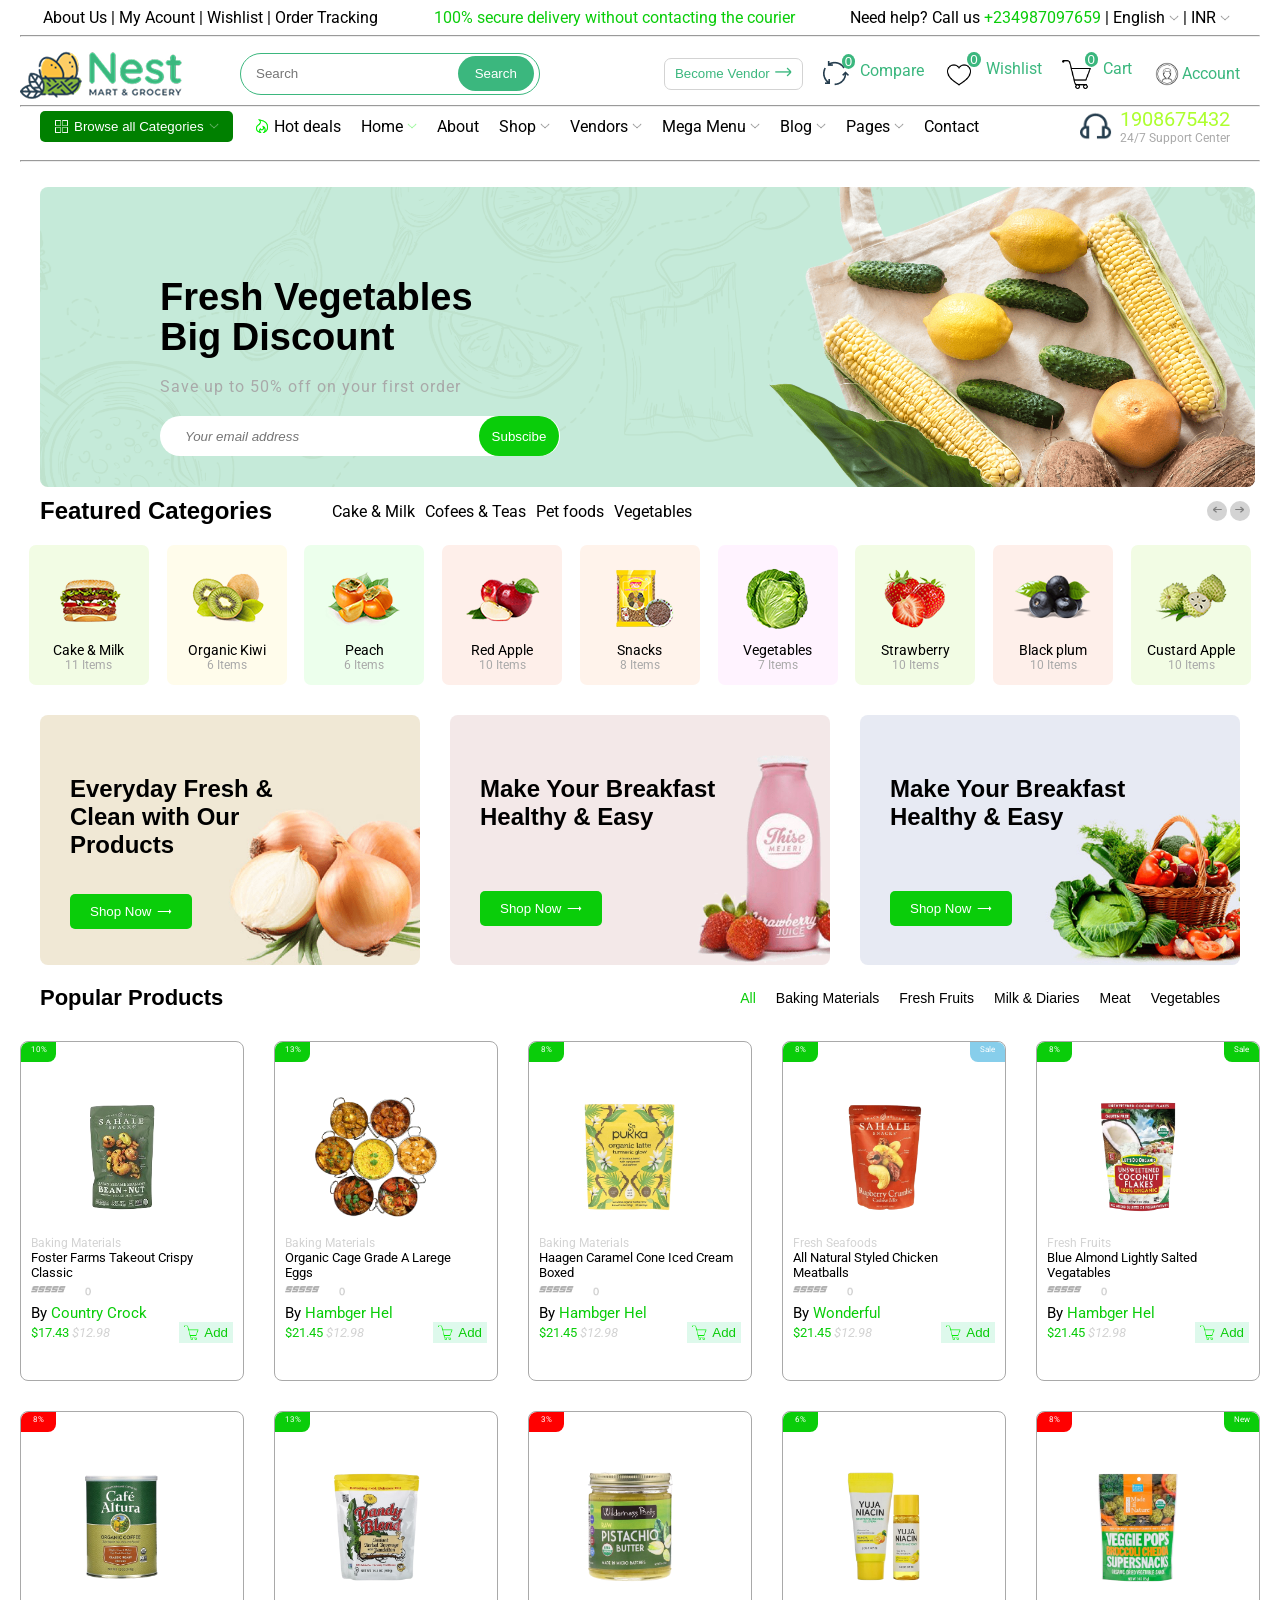
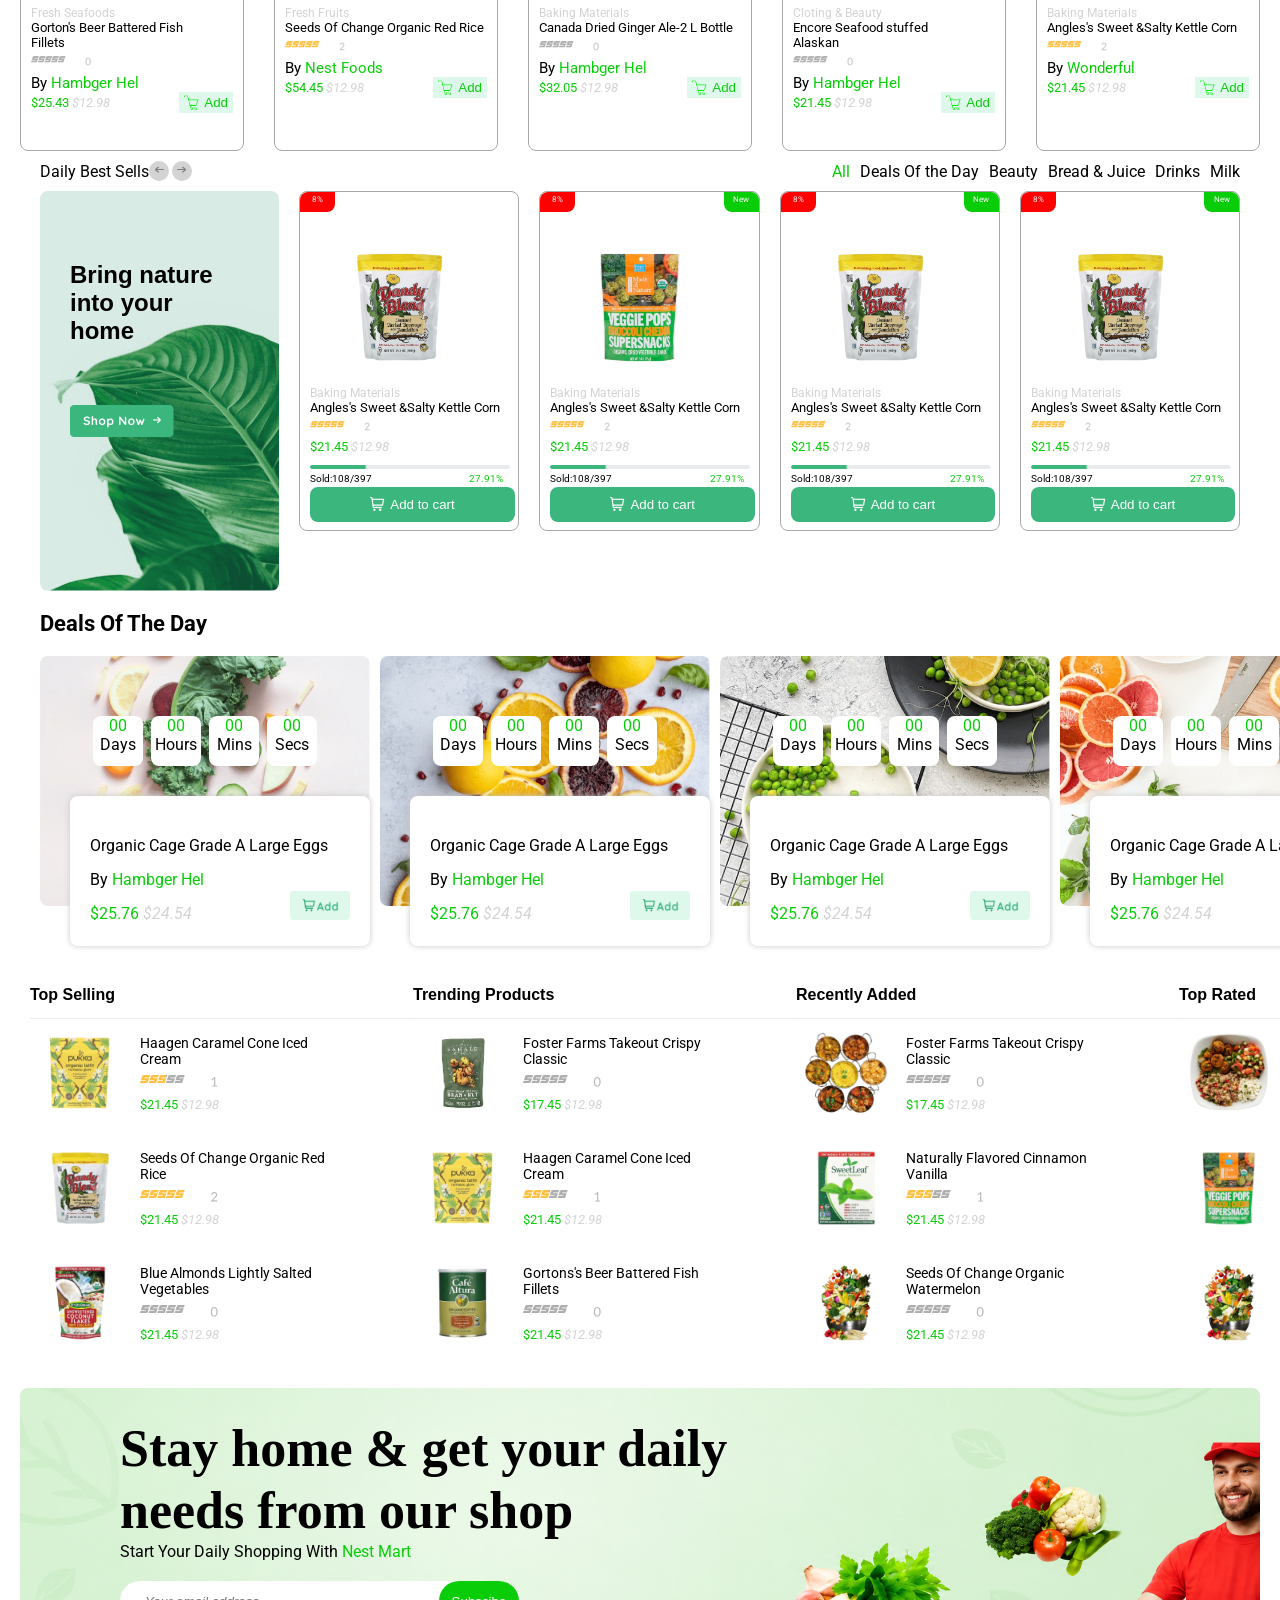
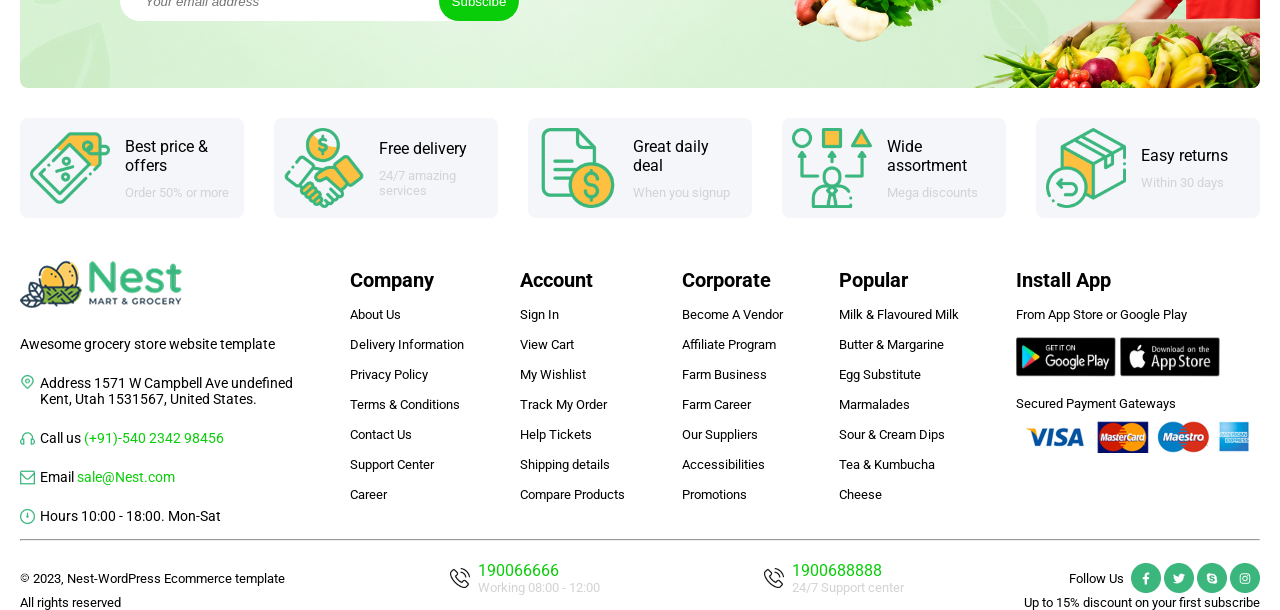
==== index.html @ 9a1e1ebd "Initial commit" ====
<!DOCTYPE html>
<html lang="en">
<head>
  <meta charset="UTF-8">
  <meta name="viewport" content="width=device-width, initial-scale=1.0">
  <title>Document</title>
  <link rel="preconnect" href="https://fonts.googleapis.com">
<link rel="preconnect" href="https://fonts.gstatic.com" crossorigin>
<link href="https://fonts.googleapis.com/css2?family=Roboto:ital,wght@0,100..900;1,100..900&display=swap" rel="stylesheet">
  <link rel="stylesheet" href="index.css">
</head>
<body>
  <header>
    <nav  class="first-nav">
      <div class="links">
        <a href="clone.html">About Us</a> |
        <a href="#">My Acount</a> |
        <a href="#">Wishlist</a> |
        <a href="#">Order Tracking</a>
      </div>

      <div class="hundred">
        100% secure delivery without contacting the courier
      </div>

      <div class="need">
       Need help? Call us <span>+234987097659</span> | English <img src="dropdown.png" width="10px" height="10px"> | INR <img src="dropdown.png" width="10px" height="10px" >
      </div>
    </nav>
    <hr class="first-hr">


    <div class="second-nav">

      <div class="logo">
        <img src="nest-logo.png"> 

        <form class="search-form">
          <input type="search" placeholder="Search" class="search-input">
          <button class="search-btn">Search</button>
        </form>
      </div>


      <div class="icons">

        <button class="become"> <p>Become Vendor</p> <img src="green-arrow.png"></button>

        <div class="compare">
          <img src="Group.png">
          <p><button class="zero">0</button></p>
          <div><a href="#"> Compare</a></div>  
        </div>


        <div class="compare">
          <img src="heart.png" width="30px" height="30px">
          <p><button class="zero">0</button></p>
          <div><a href="#"> Wishlist</a></div>  
        </div>


        <div class="compare">
          <img src="cart.png" width="30px" height="30px">
          <p><button class="zero">0</button></p>
          <div><a href="#"> Cart</a></div>  
        </div>


        <div style="display: flex; align-items: center;">
           <img src="account.png" width="30px" height="30px">
          <div><a style="text-decoration: none; color:  #3BB77E;" href="#"> Account</a></div> 
        </div>
          
      </div>


    </div>
    <hr class="first-hr">



  <nav class="third-nav">
    <div class="p-square">
      <button class="square-p-down"> <img class="four-square" src="four-square.png" width="15px" height="15px"> <p>Browse all Categories</p> <img class="down" src="dropdown.png" width="10px" height="10px"></button>

      <a href="#"><div style="display: flex; align-items: center;
      gap: 3px;">
        <img class="flames" src="flames.png" width="18px" height="18px"> <p>Hot deals</p>
      </div>
      </a>

      <a href="#"><div style="display: flex;
      align-items: center;
      gap: 4px;">
        <p>Home</p> <img style=" filter: invert(42%) sepia(93%) saturate(1352%) hue-rotate(87deg) brightness(119%) contrast(119%);" src="dropdown.png" width="10px" height="10px">
      </div>
</a>

      <a href="#"><p>About</p></a>

      <a href="#"><div style="display: flex;
      align-items: center;
      gap: 4px;">
        <p>Shop</p> <img src="dropdown.png" width="10px" height="10px">
      </div>
</a>

      <a href="#"><div style="display: flex;
      align-items: center;
      gap: 4px;">
        <p>Vendors</p> <img src="dropdown.png" width="10px" height="10px">
      </div>
    </a>

      <a href="#"><div style="display: flex;
      align-items: center;
      gap: 4px;">
        <p>Mega Menu</p> <img src="dropdown.png" width="10px" height="10px">
      </div></a>

      <a href="#"><div style="display: flex;
      align-items: center;
      gap: 4px;">
        <p>Blog</p> <img src="dropdown.png" width="10px" height="10px">
      </div></a>

      <a href="#"><div style="display: flex;
      align-items: center;
      gap: 4px;">
        <p>Pages</p> <img src="dropdown.png" width="10px" height="10px">
      </div></a>

      <a href="#">Contact</a>


    </div>

    <div style="display: flex; align-items: center; ">
      <img src="headphone.png" width="40px" height="30px">

      <div>
      <p style="color: greenyellow; font-size: 20px;">1908675432</p>
      <p style="font-size: 12px; color: darkgray;">24/7 Support Center</p>
      </div>
    </div>
  </nav> 
  </header>
  <hr style="margin-top: 15px; margin-bottom: 25px;">


  <div class="green-corn">
    <p class="vegetables">Fresh Vegetables <br> Big Discount</p>
    <p class="save">Save up to 50% off on your first order</p>

    <div class="email-div">
      <input class="email-input" type="email" placeholder="Your email address"> <button class="subscribe-btn">Subscibe</button>
    </div>

  </div>


  <div class="fea">

    <div style="display: flex; align-items: center; gap: 30px;">
      <p class="features">Featured Categories</p>
      <div class="c" ><p>Cake & Milk</p>
    <p>Cofees & Teas</p>
    <p>Pet foods</p>
    <p>Vegetables</p></div>
    
  </div>

  <div style="display: flex; align-items: center; gap: 3px;">
    <img src="left-arrow.png" width="20px" height="20px" style="background-color: lightgray; border-radius:50%; display: flex; padding: 2px;" >
    <img src="right-arrow2.png" width="20px" height="20px" style="background-color: lightgray; border-radius:50%; display: flex; padding: 2px;" >
    
  </div>
  </div>

  <div class="goods">

     <div class="burger-cake">
      <img class="burger" src="burger.png">
      <p class="cake">Cake & Milk</p>
      <p class="items">11 Items</p>
    </div>


    <div class="organic-kiwi">
      <img class="burger" src="kiwi.png">
      <p class="cake">Organic Kiwi</p>
      <p class="items">6 Items</p>
    </div>


    <div class="peach-para">
      <img class="burger" src="peach.png">
      <p class="cake">Peach</p>
      <p class="items">6 Items</p>
    </div>


    <div class="red-apple">
      <img class="burger" src="apple.png">
      <p class="cake">Red Apple</p>
      <p class="items">10 Items</p>
    </div>


    <div class="snacks">
      <img class="burger" src="snacks.png">
      <p class="cake">Snacks</p>
      <p class="items">8 Items</p>
    </div>

    <div class="cabbage">
      <img class="burger" src="vegetables.png">
      <p class="cake">Vegetables</p>
      <p class="items">7 Items</p>
    </div>


    <div class="strawberry">
      <img class="burger" src="strawberry.png">
      <p class="cake">Strawberry</p>
      <p class="items">10 Items</p>
    </div>

    <div class="black-plum">
      <img class="burger" src="black-plum.png">
      <p class="cake">Black plum</p>
      <p class="items">10 Items</p>
    </div>

    <div class="custard-apple">
      <img class="burger" src="custard-apple.png">
      <p class="cake">Custard Apple</p>
      <p class="items">10 Items</p>
    </div>





  </div>


  


  <div class="card-container">

    <div class="card1">
      <p>Everyday Fresh & <br> Clean with Our <br>Products</p>
      <button>Shop Now <img class="arrw" src="right-arrow.png" width="15px" height="15px"></button>

    </div>

    <div class="card2">
      <p>Make Your Breakfast<br> Healthy & Easy </p>
      <button>Shop Now <img class="arrw" src="right-arrow.png" width="15px" height="15px"></button>

    </div>

    <div class="card3">
      <p>Make Your Breakfast<br> Healthy & Easy </p>
      <button>Shop Now <img class="arrw" src="right-arrow.png" width="15px" height="15px"></button>

    </div>
  </div>

  <div class="popular-product">
    <p class="pop">Popular Products</p>
    <div class="all">
      <p style="color: rgb(10, 205, 10);">All</p>
      <p>Baking Materials</p>
      <p>Fresh Fruits</p>
      <p>Milk & Diaries</p>
      <p>Meat</p>
      <p>Vegetables</p>
    </div>
  </div>

<div class="flex">


 <div class="big">
   <div class="small">10%</div>
    <div align="center"><img class="bean-nut" src="bean-nut-removebg-preview.png" height="150px"></div>
    <p class="baking">Baking Materials</p>
    <p class="foster">Foster Farms Takeout Crispy <br>
    Classic</p>
    <img src="sssss.png" height="20px" style="margin-left: 10px;">
    <p class="country">By <span>Country Crock</span></p>
    <div class="button-cart">
      <p class="dollar"><span>$17.43</span> <i class="gray-dollar">$12.98</i> </p>
      <button class="cart-add"><img style="filter: invert(42%) sepia(93%) saturate(1352%) hue-rotate(87deg) brightness(119%) contrast(119%);" src="cart.png" width="15px" height="15px"> <p class="add">Add</p></button>
    </div>
 </div>


 <div class="big">
   <div class="small">13%</div>
    <div align="center"><img class="bean-nut" src="salad-removebg-preview.png" height="150px"></div>
    <p class="baking">Baking Materials</p>
    <p class="foster">Organic Cage Grade A Larege <br>
    Eggs</p>
    <img src="sssss.png" height="20px" style="margin-left: 10px;">
    <p class="country">By <span>Hambger Hel</span></p>
    <div class="button-cart">
      <p class="dollar"><span>$21.45</span> <i class="gray-dollar">$12.98</i> </p>
      <button class="cart-add"><img style="filter: invert(42%) sepia(93%) saturate(1352%) hue-rotate(87deg) brightness(119%) contrast(119%);" src="cart.png" width="15px" height="15px"> <p class="add">Add</p></button>
    </div>
 </div>


 <div class="big">
   <div class="small">8%</div>
    <div align="center"><img class="bean-nut" src="pukka-removebg-preview.png" height="150px"></div>
    <p class="baking">Baking Materials</p>
    <p class="foster">Haagen Caramel Cone Iced Cream <br>
    Boxed</p>
    <img src="sssss.png" height="20px" style="margin-left: 10px;">
    <p class="country">By <span>Hambger Hel</span></p>
    <div class="button-cart">
      <p class="dollar"><span>$21.45</span> <i class="gray-dollar">$12.98</i> </p>
      <button class="cart-add"><img style="filter: invert(42%) sepia(93%) saturate(1352%) hue-rotate(87deg) brightness(119%) contrast(119%);" src="cart.png" width="15px" height="15px"> <p class="add">Add</p></button>
    </div>
 </div>


 <div class="big">
  <div class="two-upper"> 
    <div class="left-small">8%</div>
   <div class="right-small">Sale</div>
  </div>
   
    <div align="center"><img class="bean-nut" src="sahale-removebg-preview.png" height="150px"></div>
    <p class="baking">Fresh Seafoods</p>
    <p class="foster"> All Natural Styled Chicken <br>Meatballs</p>
    <img src="sssss.png" height="20px" style="margin-left: 10px;">
    <p class="country">By <span>Wonderful</span></p>
    <div class="button-cart">
      <p class="dollar"><span>$21.45</span> <i class="gray-dollar">$12.98</i> </p>
      <button class="cart-add"><img style="filter: invert(42%) sepia(93%) saturate(1352%) hue-rotate(87deg) brightness(119%) contrast(119%);" src="cart.png" width="15px" height="15px"> <p class="add">Add</p></button>
    </div>
 </div>


 <div class="big">
  <div class="two-upper"> 
    <div class="left-small">8%</div>
   <div class="rig-small">Sale</div>
  </div>
   
    <div align="center"><img class="bean-nut" src="coconut-removebg-preview.png" height="150px"></div>
    <p class="baking">Fresh Fruits</p>
    <p class="foster">Blue Almond Lightly Salted <br>
    Vegatables</p>
    <img src="sssss.png" height="20px" style="margin-left: 10px;">
    <p class="country">By <span>Hambger Hel</span></p>
    <div class="button-cart">
      <p class="dollar"><span>$21.45</span> <i class="gray-dollar">$12.98</i> </p>
      <button class="cart-add"><img style="filter: invert(42%) sepia(93%) saturate(1352%) hue-rotate(87deg) brightness(119%) contrast(119%);" src="cart.png" width="15px" height="15px"> <p class="add">Add</p></button>
    </div>
 </div>

</div>  








<div class="flex">

  <div class="big">
   <div class="cafe-small">8%</div>
    <div align="center"><img class="bean-nut" src="cafe-altura-removebg-preview.png" height="150px"></div>
    <p class="baking">Fresh Seafoods</p>
    <p class="foster">Gorton's Beer Battered Fish <br>
    Fillets</p>
    <img src="sssss.png" height="20px" style="margin-left: 10px;">
    <p class="country">By <span>Hambger Hel</span></p>
    <div class="button-cart">
      <p class="dollar"><span>$25.43</span> <i class="gray-dollar">$12.98</i> </p>
      <button class="cart-add"><img style="filter: invert(42%) sepia(93%) saturate(1352%) hue-rotate(87deg) brightness(119%) contrast(119%);" src="cart.png" width="15px" height="15px"> <p class="add">Add</p></button>
    </div>
 </div>


 <div class="big">
   <div class="small">13%</div>
    <div align="center"><img class="bean-nut" src="dandy-removebg-preview.png" height="150px"></div>
    <p class="baking">Fresh Fruits</p>
    <p class="foster">Seeds Of Change Organic Red 
    Rice</p>
    <img src="fully-orange-ssss.png" height="20px" style="margin-left: 10px;">
    <p class="country">By <span>Nest Foods</span></p>
    <div class="button-cart">
      <p class="dollar"><span>$54.45</span> <i class="gray-dollar">$12.98</i> </p>
      <button class="cart-add"><img style="filter: invert(42%) sepia(93%) saturate(1352%) hue-rotate(87deg) brightness(119%) contrast(119%);" src="cart.png" width="15px" height="15px"> <p class="add">Add</p></button>
    </div>
 </div>


 <div class="big">
   <div class="le-small">3%</div>
    <div align="center"><img class="bean-nut" src="pistachio-removebg-preview.png" height="150px"></div>
    <p class="baking">Baking Materials</p>
    <p class="foster">Canada Dried Ginger Ale-2 L
    Bottle</p>
    <img src="sssss.png" height="20px" style="margin-left: 10px;">
    <p class="country">By <span>Hambger Hel</span></p>
    <div class="button-cart">
      <p class="dollar"><span>$32.05</span> <i class="gray-dollar">$12.98</i> </p>
      <button class="cart-add"><img style="filter: invert(42%) sepia(93%) saturate(1352%) hue-rotate(87deg) brightness(119%) contrast(119%);" src="cart.png" width="15px" height="15px"> <p class="add">Add</p></button>
    </div>
 </div>


 <div class="big">
   <div class="small">6%</div>
    <div align="center"><img class="bean-nut" src="oil-removebg-preview.png" height="150px"></div>
    <p class="baking">Cloting & Beauty</p>
    <p class="foster">Encore Seafood stuffed <br>
    Alaskan</p>
    <img src="sssss.png" height="20px" style="margin-left: 10px;">
    <p class="country">By <span>Hambger Hel</span></p>
    <div class="button-cart">
      <p class="dollar"><span>$21.45</span> <i class="gray-dollar">$12.98</i> </p>
      <button class="cart-add"><img style="filter: invert(42%) sepia(93%) saturate(1352%) hue-rotate(87deg) brightness(119%) contrast(119%);" src="cart.png" width="15px" height="15px"> <p class="add">Add</p></button>
    </div>
 </div>


 <div class="big">
  <div class="two-upper"> 
    <div class="le-small">8%</div>
   <div class="ri-small">New</div>
  </div>
   
    <div align="center"><img class="bean-nut" src="veggie-pot-removebg-preview.png" height="150px"></div>
    <p class="baking">Baking Materials</p>
    <p class="foster"> Angles's Sweet &Salty Kettle  Corn</p>
    <img src="fully-orange-ssss.png" height="20px" style="margin-left: 10px;">
    <p class="country">By <span>Wonderful</span></p>
    <div class="button-cart">
      <p class="dollar"><span>$21.45</span> <i class="gray-dollar">$12.98</i> </p>
      <button class="cart-add"><img style="filter: invert(42%) sepia(93%) saturate(1352%) hue-rotate(87deg) brightness(119%) contrast(119%);" src="cart.png" width="15px" height="15px"> <p class="add">Add</p></button>
    </div>
 </div>

</div>



<div class="daily">
  <div class="daily-best">
    <p>Daily Best Sells</p>
    <div style="display: flex; align-items: center; gap: 3px;">
    <img src="left-arrow.png" width="20px" height="20px" style="background-color: lightgray; border-radius:50%; display: flex; padding: 2px;" >
    <img src="right-arrow2.png" width="20px" height="20px" style="background-color: lightgray; border-radius:50%; display: flex; padding: 2px;" > 
   </div>
  </div>

  <div class="alif">
    <p><span>All</span></p>
    <p>Deals Of the Day</p>
    <p>Beauty</p>
    <p>Bread & Juice</p>
    <p>Drinks</p>
    <p>Milk</p>
  </div>
</div>



<div class="fle">


  <div class="big-leaf">
    <p class="bring">Bring nature <br>into your <br>home</p>
    <img src="shopnow.png" class="shopnow">
  </div>

  <div class="big" style="margin-top: 0px;">
  <div class="two-upper"> 
    <div class="le-small">8%</div>
   <!-- <div class="ri-small">New</div> -->
  </div>
   
    <div align="center"><img class="bean-nut" src="dandy-removebg-preview.png" height="150px"></div>
    <p class="baking">Baking Materials</p>
    <p class="foster"> Angles's Sweet &Salty Kettle  Corn</p>
    <img src="fully-orange-ssss.png" height="20px" style="margin-left: 10px;">
    <p class="dollar"><span>$21.45</span> <i class="gray-dollar">$12.98</i> </p>
    <img class="line" src="line.png" width="200px">
    <div class="sold">
      <p>Sold:108/397</p>
      <p><span>27.91%</span></p>
    </div>
    <button class="addtocart"> <img src="white-cart.png">Add to cart</button>
 </div>





 <div class="big" style="margin-top: 0px;">
  <div class="two-upper"> 
    <div class="le-small">8%</div>
   <div class="ri-small">New</div>
  </div>
   
    <div align="center"><img class="bean-nut" src="veggie-pot-removebg-preview.png" height="150px"></div>
    <p class="baking">Baking Materials</p>
    <p class="foster"> Angles's Sweet &Salty Kettle  Corn</p>
    <img src="fully-orange-ssss.png" height="20px" style="margin-left: 10px;">
    <p class="dollar"><span>$21.45</span> <i class="gray-dollar">$12.98</i> </p>
    <img class="line" src="line.png" width="200px">
    <div class="sold">
      <p>Sold:108/397</p>
      <p><span>27.91%</span></p>
    </div>
    <button class="addtocart"> <img src="white-cart.png">Add to cart</button>
 </div>





 <div class="big" style="margin-top: 0px;">
  <div class="two-upper"> 
    <div class="le-small">8%</div>
   <div class="ri-small">New</div>
  </div>
   
    <div align="center"><img class="bean-nut" src="dandy-removebg-preview.png" height="150px"></div>
    <p class="baking">Baking Materials</p>
    <p class="foster"> Angles's Sweet &Salty Kettle  Corn</p>
    <img src="fully-orange-ssss.png" height="20px" style="margin-left: 10px;">
    <p class="dollar"><span>$21.45</span> <i class="gray-dollar">$12.98</i> </p>
    <img class="line" src="line.png" width="200px">
    <div class="sold">
      <p>Sold:108/397</p>
      <p><span>27.91%</span></p>
    </div>
    <button class="addtocart"> <img src="white-cart.png">Add to cart</button>
 </div>




 <div class="big" style="margin-top: 0px;">
  <div class="two-upper"> 
    <div class="le-small">8%</div>
   <div class="ri-small">New</div>
  </div>
   
    <div align="center"><img class="bean-nut" src="dandy-removebg-preview.png" height="150px"></div>
    <p class="baking">Baking Materials</p>
    <p class="foster"> Angles's Sweet &Salty Kettle  Corn</p>
    <img src="fully-orange-ssss.png" height="20px" style="margin-left: 10px;">
    <p class="dollar"><span>$21.45</span> <i class="gray-dollar">$12.98</i> </p>
    <img class="line" src="line.png" width="200px">
    <div class="sold">
      <p>Sold:108/397</p>
      <p><span>27.91%</span></p>
    </div>
    <button class="addtocart"> <img src="white-cart.png">Add to cart</button>
 </div>
</div>


<p class="deal">Deals Of The Day</p>

<div class="flex-item">


  <div class="fruit-collection1">

    <div class="fruit">
    <div class="genius">
      <p class="gen"><span>00</span></p>
      <p>Days</p>
    </div>

    <div class="genius">
      <p class="gen"><span>00</span></p>
      <p>Hours</p>
    </div>

    <div class="genius">
      <p class="gen"> <span>00</span></p>
      <p>Mins</p>
    </div>

    <div class="genius">
      <p class="gen"><span>00</span></p>
      <p>Secs</p>
    </div>
  </div>


  <div class="cage">
    <p class="grade">Organic Cage Grade A Large Eggs</p>
    <p class="hel">By <span>Hambger Hel</span></p>
    <div class="green-cart">
      <p class="price" ><span>$25.76</span> <i class="gray-dollar">$24.54</i></p>
     <img src="green-cart.png" width="60px" height="30px">
    </div>
  </div>

  </div>



  <div class="fruit-collection2">

    <div class="fruit">
    <div class="genius">
      <p class="gen"><span>00</span></p>
      <p>Days</p>
    </div>

    <div class="genius">
      <p class="gen"><span>00</span></p>
      <p>Hours</p>
    </div>

    <div class="genius">
      <p class="gen"> <span>00</span></p>
      <p>Mins</p>
    </div>

    <div class="genius">
      <p class="gen"><span>00</span></p>
      <p>Secs</p>
    </div>
  </div>


  <div class="cage">
    <p class="grade">Organic Cage Grade A Large Eggs</p>
    <p class="hel">By <span>Hambger Hel</span></p>
    <div class="green-cart">
      <p class="price" ><span>$25.76</span> <i class="gray-dollar">$24.54</i></p>
     <img src="green-cart.png" width="60px" height="30px">
    </div>
  </div>

  </div>




  <div class="fruit-collection3">

    <div class="fruit">
    <div class="genius">
      <p class="gen"><span>00</span></p>
      <p>Days</p>
    </div>

    <div class="genius">
      <p class="gen"><span>00</span></p>
      <p>Hours</p>
    </div>

    <div class="genius">
      <p class="gen"> <span>00</span></p>
      <p>Mins</p>
    </div>

    <div class="genius">
      <p class="gen"><span>00</span></p>
      <p>Secs</p>
    </div>
  </div>


  <div class="cage">
    <p class="grade">Organic Cage Grade A Large Eggs</p>
    <p class="hel">By <span>Hambger Hel</span></p>
    <div class="green-cart">
      <p class="price" ><span>$25.76</span> <i class="gray-dollar">$24.54</i></p>
     <img src="green-cart.png" width="60px" height="30px">
    </div>
  </div>

  </div>




  <div class="fruit-collection4">

  <div class="fruit">
    <div class="genius">
      <p class="gen"><span>00</span></p>
      <p>Days</p>
    </div>

    <div class="genius">
      <p class="gen"><span>00</span></p>
      <p>Hours</p>
    </div>

    <div class="genius">
      <p class="gen"> <span>00</span></p>
      <p>Mins</p>
    </div>

    <div class="genius">
      <p class="gen"><span>00</span></p>
      <p>Secs</p>
    </div>
  </div>


  <div class="cage">
    <p class="grade">Organic Cage Grade A Large Eggs</p>
    <p class="hel">By <span>Hambger Hel</span></p>
    <div class="green-cart">
      <p class="price" ><span>$25.76</span> <i class="gray-dollar">$24.54</i></p>
     <img src="green-cart.png" width="60px" height="30px">
    </div>
  </div>

  </div>
  
</div>



<div class="faruq">


  <div>

    <div class="top-selling">
    <p class="selling"> Top Selling</p>
    <img src="horizontal-line.png">

    <div class="pukka-paragraph">
      <img src="pukka-removebg-preview.png" width="100px" height="100px">
      <div>
        <p class="far" style="margin-left: 10px;">Haagen Caramel Cone Iced <br>Cream</p>
        <img src="half-orange-sss.png" style="margin-left: 10px;">
        <p class="dollar"><span>$21.45</span> <i class="gray-dollar">$12.98</i> </p>
      </div>
    </div>
  </div>



  <div class="pukka-paragraph">
      <img src="dandy-removebg-preview.png" width="100px" height="100px">
      <div>
        <p class="far" style="margin-left: 10px;">Seeds Of Change Organic Red <br>Rice</p>
        <img src="fully-orange-ssss.png" style="margin-left: 10px;">
        <p class="dollar"><span>$21.45</span> <i class="gray-dollar">$12.98</i> </p>
      </div>
    </div>


    <div class="pukka-paragraph">
      <img src="coconut-removebg-preview.png" width="100px" height="100px">
      <div>
        <p class="far" style="margin-left: 10px;">Blue Almonds Lightly Salted <br>Vegetables</p>
        <img src="sssss.png" style="margin-left: 10px;">
        <p class="dollar"><span>$21.45</span> <i class="gray-dollar">$12.98</i> </p>
      </div>
    </div>

  </div>



  <div>

    <div class="top-selling">
    <p class="selling">Trending Products</p>
    <img src="horizontal-line.png">

    <div class="pukka-paragraph">
      <img src="bean-nut-removebg-preview.png" width="100px" height="100px">
      <div>
        <p class="far" style="margin-left: 10px;">Foster Farms Takeout Crispy <br>Classic</p>
        <img src="sssss.png" style="margin-left: 10px;">
        <p class="dollar"><span>$17.45</span> <i class="gray-dollar">$12.98</i> </p>
      </div>
    </div>
  </div>



  <div class="pukka-paragraph">
      <img src="pukka-removebg-preview.png"100px" height="100px">
      <div>
        <p class="far" style="margin-left: 10px;">Haagen Caramel Cone Iced <br>Cream</p>
        <img src="half-orange-sss.png" style="margin-left: 10px;">
        <p class="dollar"><span>$21.45</span> <i class="gray-dollar">$12.98</i> </p>
      </div>
    </div>


    <div class="pukka-paragraph">
      <img src="cafe-altura-removebg-preview.png" width="100px" height="100px">
      <div>
        <p class="far" style="margin-left: 10px;">Gortons's Beer Battered Fish <br>Fillets</p>
        <img src="sssss.png" style="margin-left: 10px;">
        <p class="dollar"><span>$21.45</span> <i class="gray-dollar">$12.98</i> </p>
      </div>
    </div>
  </div>




  <div>

    <div class="top-selling">
    <p class="selling">Recently Added</p>
    <img src="horizontal-line.png">

    <div class="pukka-paragraph">
      <img src="salad-removebg-preview.png" width="100px" height="100px">
      <div>
        <p class="far" style="margin-left: 10px;">Foster Farms Takeout Crispy <br>Classic</p>
        <img src="sssss.png" style="margin-left: 10px;">
        <p class="dollar"><span>$17.45</span> <i class="gray-dollar">$12.98</i> </p>
      </div>
    </div>
  </div>



  <div class="pukka-paragraph">
      <img src="seed-leaf-removebg-preview.png"100px" height="100px">
      <div>
        <p class="far" style="margin-left: 10px;">Naturally Flavored Cinnamon <br>Vanilla</p>
        <img src="half-orange-sss.png" style="margin-left: 10px;">
        <p class="dollar"><span>$21.45</span> <i class="gray-dollar">$12.98</i> </p>
      </div>
    </div>


    <div class="pukka-paragraph">
      <img src="flower-removebg-preview.png" width="100px" height="100px">
      <div>
        <p class="far" style="margin-left: 10px;">Seeds Of Change Organic <br>Watermelon</p>
        <img src="sssss.png" style="margin-left: 10px;">
        <p class="dollar"><span>$21.45</span> <i class="gray-dollar">$12.98</i> </p>
      </div>
    </div>
  </div>



  <div>

    <div class="top-selling">
    <p class="selling">Top Rated</p>
    <img src="horizontal-line.png">

    <div class="pukka-paragraph">
      <img src="aura-salad-removebg-preview.png" width="100px" height="100px">
      <div>
        <p class="far" style="margin-left: 10px;">Pre-portioned, Low-fat ice cream <br> yogurt</p>
        <img src="sssss.png" style="margin-left: 10px;">
        <p class="dollar"><span>$17.45</span> <i class="gray-dollar">$12.98</i> </p>
      </div>
    </div>
  </div>



  <div class="pukka-paragraph">
      <img src="veggie-pot-removebg-preview.png" width="100px" height="100px">
      <div>
        <p class="far" style="margin-left: 10px;">Angie's Sweet & Salty Kettle <br>corn</p>
        <img src="half-orange-sss.png" style="margin-left: 10px;">
        <p class="dollar"><span>$21.45</span> <i class="gray-dollar">$12.98</i> </p>
      </div>
    </div>


    <div class="pukka-paragraph">
      <img src="flower-removebg-preview.png" width="100px" height="100px">
      <div>
        <p class="far" style="margin-left: 10px;">Seeds Of Change Organic <br>Watermelon</p>
        <img src="sssss.png" style="margin-left: 10px;">
        <p class="dollar"><span>$21.45</span> <i class="gray-dollar">$12.98</i> </p>
      </div>
    </div>

  </div>

</div>




<div class="man">
  <p class="veg">Stay home & get your daily <br> needs from our shop</p>
    <p class="sav">Start Your Daily Shopping With <span>Nest Mart</span></p>

    <div class="email-div">
      <input class="email-input" type="email" placeholder="Your email address"> <button class="subscribe-btn">Subscibe</button>
    </div>
</div>



<div class="flex">

  <div class="delivery">
    <img src="best.png" width="80px" height="80px">
    <div>
      <p>Best price & offers</p>
    <p class="order">Order 50% or more</p>
    </div>
  </div>


  <div class="delivery">
    <img src="free.png" width="80px" height="80px">
    <div>
      <p>Free delivery</p>
    <p class="order">24/7 amazing services</p>
    </div>
  </div>


  <div class="delivery">
    <img src="great.png" width="80px" height="80px">
    <div>
      <p>Great daily deal</p>
    <p class="order">When you signup</p>
    </div>
  </div>


  <div class="delivery">
    <img src="wide.png" width="80px" height="80px">
    <div>
      <p>Wide assortment</p>
    <p class="order">Mega discounts</p>
    </div>
  </div>


  <div class="delivery">
    <img src="easy.png" width="80px" height="80px">
    <div>
      <p>Easy returns</p>
    <p class="order">Within 30 days</p>
    </div>
  </div>
</div>



<div class="footer">


  <div class="nest-footer">
    <img src="nest-logo.png">
    <p>Awesome grocery store website template</p>
    
    <div style="display: flex; gap: 5px; vertical-align: top;">
      <img src="location.png" width="15px" height="15px">
      <p>Address 1571 W Campbell Ave undefined <br>Kent, Utah 1531567, United States.</p>
    </div>

    <div style="display: flex; gap: 5px;
     align-items: center;">
      <img src="green-headphone.png" width="15px" height="15px">
      <p>Call us <span>(+91)-540 2342 98456</span></p>
    </div>


     <div style="display: flex; gap: 5px;
     align-items: center;">
      <img src="envelope.png" width="15px" height="15px">
      <p>Email <span>sale@Nest.com</span></p>
    </div>


    <div style="display: flex; gap: 5px;
     align-items: center;">
      <img src="time.png" width="15px" height="15px">
      <p>Hours 10:00 - 18:00. Mon-Sat</p>
    </div>

  </div>


<div>
       <p class="heading"> Company</p>
  <div class="company">
    <p>About Us</p>
    <p>Delivery Information</p>
    <p>Privacy Policy</p>
    <p>Terms & Conditions</p>
    <p>Contact Us</p>
    <p>Support Center</p>
    <p>Career</p>
   </div>
</div>



<div>
       <p class="heading"> Account</p>
  <div class="company">
    <p>Sign In</p>
    <p>View Cart</p>
    <p>My Wishlist</p>
    <p>Track My Order</p>
    <p>Help Tickets</p>
    <p>Shipping details</p>
    <p>Compare Products</p>
   </div>
</div>


<div>
       <p class="heading"> Corporate</p>
  <div class="company">
    <p>Become A Vendor</p>
    <p>Affiliate Program</p>
    <p>Farm Business</p>
    <p>Farm Career</p>
    <p>Our Suppliers</p>
    <p>Accessibilities</p>
    <p>Promotions</p>
   </div>
</div>


<div>
       <p class="heading"> Popular</p>
  <div class="company">
    <p>Milk & Flavoured Milk</p>
    <p>Butter & Margarine</p>
    <p>Egg Substitute</p>
    <p>Marmalades</p>
    <p>Sour & Cream Dips</p>
    <p>Tea & Kumbucha</p>
    <p>Cheese</p>
   </div>
</div>


<div>
       <p class="heading"> Install App</p>
  <div class="company">
    <p>From App Store or Google Play</p>
    <img src="google-play.jpg" width="100px" height="40px" style="margin-top: 15px;">
    <img src="app-store.jpg" width="100px" height="40px">
    <p>Secured Payment Gateways</p>
    <img src="visa.png"  style="margin-top: 10px;">
   </div>
</div>

</div>

<hr style="color: #BCE3C9;">


<div class="second-footer">

  <p style="font-size: 13px;"><img src="copyright.png" width="10px" height="10px"> 2023, Nest-WordPress Ecommerce template</p>

  <div style="display: flex; align-items: center; gap: 8px;">
    <img src="cell-pnone.png" width="20px" height="20px">
    <div>
      <p ><span>190066666</span></p>
      <p class="odd">Working 08:00 - 12:00</p>
    </div>
  </div>


  <div style="display: flex; align-items: center; gap: 8px;">
    <img src="cell-pnone.png" width="20px" height="20px">
    <div>
      <p><span>1900688888</span></p>
      <p class="odd">24/7 Support center</p>
    </div>
  </div>


  <div style="display: flex;
    align-items: center; gap: 7px;">
    <p style="font-size: 13px;">Follow Us</p>
    <div style="display: flex;
    align-items: center; gap: 3px;">
      <img src="facebook.png">
      <img src="twitter.png">
      <img src="crypto.png">
      <img src="instagram.png">
    </div>
  </div>

</div>

<div style="display: flex; justify-content: space-between; align-items: center; font-size: 13px;">
  <p>All rights reserved</p>
  <p>Up to 15% discount on your first subscribe</p>
</div>
</body>
</html>
---- index.css ----
*{
  margin: 0;
  padding: 0;
  box-sizing: border-box;
}


body{
  min-height: 100vh;
  font-family: "Roboto", sans-serif;
  padding-left: 20px;
  padding-right: 20px;
  width: 100%;
}

.first-nav{
  display: flex;
  align-items: center;
  justify-content: space-between;
  margin-top: 5px;
  padding: 3px;
  width: 100%;
  padding-right: 50px;
  margin-left: 20px;
}


.links a{
  text-decoration: none;
  color: black;
}
.links a:hover{
  color:rgb(10, 205, 10) ;
}

.hundred, span{
  color: rgb(10, 205, 10);
}
span{
  cursor: pointer;
}
.first-hr{
  margin-top: 5px;
  color: lightgray;
}

.logo{
  display: flex; 
  align-items: center;
  gap: 50px;
}

.search-form{
  display: flex;
  align-items: center;
  gap: 20px;
  width: 300px;
  height: 42px;
  border-radius: 50px;
  background-color:none;
  padding-left: 5px;
    padding-right:5px ;
    border: 1px solid #3BB77E;
 
}

.search-input{
  width: 200px;
  height: 35px;
  border: none;
  border-radius: 50px;
  padding-left: 10px;
}
.search-btn{
  border: none;
  color: white;
  background-color: #3BB77E;
  width:80px ;
  height:35px ;
  border-radius: 50px;

}

.become{
  display: flex;
  align-items: center;
  color: #3BB77E;
  gap: 5px;
  padding: 5px 10px;
  border:1px solid lightgray;
  border-radius: 7px;
  background-color: white;
  box-shadow: 0 0 0 0.5 #F4F6FA;
}
.zero{
  background-color: #3BB77E;
  border-radius: 50%;
  color: white;
  border: none;
  padding-left:3px;
  padding-right: 3px;
  text-align: center;

}

.compare{
  display: flex;
  
}
.compare p{
  margin-top: -10px;
  margin-left: -7px;
}
.compare a{
  text-decoration: none;
  color: #3BB77E;
  margin-left: 5px;
}

.icons{
  display: flex;
  align-items: center;
  gap: 20px;
}

.second-nav{
  display: flex;
  align-items: center;
  justify-content: space-between;
  margin-top: 10px;
  padding-right: 20px;
}

.p-square{
  display: flex; 
  align-items: center; 
  gap: 20px;
}

.square-p-down{
  display: flex;
  align-items: center;
  gap: 5px;
  padding: 8px 14px;
  background-color:green;
  border: none;
  border-radius: 5px;
  color: white;
}

.four-square, .down{
  filter: brightness(0) invert(1);
}

.flames{
  filter: invert(42%) sepia(93%) saturate(1352%) hue-rotate(87deg) brightness(119%) contrast(119%);
}

.third-nav{
  display: flex;
  align-items: center;
  width: 100%;
  margin-left: 10px;
  justify-content: space-between;
   padding-right: 50px;
  margin-left: 20px;
}


.third-nav a{
  text-decoration: none;
  color: black;
}
.third-nav select{
border: none;
}
.third-nav option{
  border: none;
}

.green-corn{
  background-image: url('green-corn.png');
  background-position: center;
  background-size: cover;
  background-repeat: no-repeat;
  width: 98%;
  height: 300px;
  border-radius: 8px;
  padding: 20px 30px;
  margin-left: 20px;
  margin-right: 40px;
 
}

.vegetables{
  font-size: 38px;
  font-family: arial;
  font-weight: bold;
  margin-left: 90px;
  line-height: 40px;
  padding-top: 70px;
}
.save{
  margin-top: 20px;
  margin-left: 90px;
  color: darkgray;
  letter-spacing: 1px;
}
.email-div{
  width: 400px;
  /* border: 1px solid black; */
  height: 40px;
  margin-left: 90px;
  background-color: white;
  border-radius: 20px;
  padding-left: 5px;
  margin-top: 20px;
}
.email-input{
  width: 300px;
  /* border: 1px solid black; */
  height: 40px;
  padding-left: 20px;
  font-style: italic;
  border: none;
  border-radius: 20px;
}
.subscribe-btn{
  height: 40px;
  width: 80px;
  border-radius: 20px;
  margin-left: 10px;
  padding: 7px 10px;
  background-color: rgb(10, 205, 10);
  border: none;
  color: white;
  cursor: pointer;
  
}
.features{
  font-family: arial;
  font-weight: bold;
  font-size: 24px;
  margin-right: 30px;
}

.c{
  display: flex; align-items: center; gap: 10px;
}


.fea{
  display: flex;
  align-items: center;
  justify-content: space-between;
  padding-left: 20px;
  padding-right: 10px;
  margin-top: 10px;
}

.burger-cake, .organic-kiwi, .peach-para, .red-apple, .snacks, 
.cabbage, .strawberry, .black-plum, .custard-apple{
  background-color: #F2FCE4;
  width: 120px;
  height:140px;
  align-content: center;
  margin-top: 20px;
  text-align: center;
  border-radius: 7px;
}

.organic-kiwi{
background-color: #FFFCEB;
}

.peach-para{
  background-color: #ECFFEC;
}
.red-apple{
  background-color: #FEEFEA;
}
.snacks{
  background-color: #FFF3EB;
}
.cabbage{
  background-color:  #FFF3FF;
}
.strawberry,.custard-apple{
  background-color: #F2FCE4;
}
.black-plum{
  background-color: #FEEFEA;
}


.cake{
  font-size: 14px;
  text-align: center;
}
.items{
  text-align: center;
  color: darkgray;
  font-size: 12px;
}

.featured-goods{
  display: flex;
  width: 100%;
  align-items: center;
  justify-content: space-around;
  

}

.goods{
   display: flex;
  width: 100%;
  align-items: center;
  justify-content: space-around;
}

.card1{
  width: 500px;
  height: 250px;
  background-image: url('onions.png');
  background-position: center;
  background-size: cover;
  background-repeat: no-repeat;
  border-radius: 8px;
}

.card1 button{
  display: flex;
  align-items: center;
  gap: 5px;
  background-color: rgb(10, 205, 10);
  border: none;
  border-radius: 5px;
  padding: 10px 20px;
  color: white;
  margin-top: 15px;
  cursor: pointer;
  margin-left: 30px;
}

.card1 p{
  font-size: 24px;
  font-family: arial;
  font-weight: bold;
  padding-top: 60px;
  padding-bottom: 20px;
  margin-left: 30px;
}
.arrw{
  filter: brightness(0) invert(1);
}

.card2{
  width: 500px;
  height: 250px;
  background-image: url('nivea.png');
  background-position: center;
  background-size: cover;
  background-repeat: no-repeat;
  border-radius: 8px;
}



.card2 button{
  display: flex;
  align-items: center;
  gap: 5px;
  background-color: rgb(10, 205, 10);
  border: none;
  border-radius: 5px;
  padding: 10px 20px;
  color: white;
  margin-top: 40px;
  margin-left: 30px;
  cursor: pointer;
}

.card2 p{
  font-size: 24px;
  font-family: arial;
  font-weight: bold;
  padding-top: 60px;
  padding-bottom: 20px;
  margin-left: 30px;
}


.card3{
  width: 500px;
  height: 250px;
  background-image: url('garden.png');
  background-position: center;
  background-size: cover;
  background-repeat: no-repeat;
  border-radius: 8px;
}
.card3 button{
  display: flex;
  align-items: center;
  gap: 5px;
  background-color: rgb(10, 205, 10);
  border: none;
  border-radius: 5px;
  padding: 10px 20px;
  color: white;
  margin-top: 40px;
  margin-left: 30px;
  cursor: pointer;
}

.card3 p{
  font-size: 24px;
  font-family: arial;
  font-weight: bold;
  padding-top: 60px;
  padding-bottom: 20px;
  margin-left: 30px;
}

.card-container{
  display: flex;
  justify-content: space-around;
  align-items: center;
  gap: 30px;
  width: 100%;
  margin-top: 30px;
  margin-left: 20px;
  padding-right: 40px;
}

.popular-product{
  display: flex;
  align-items: center;
  justify-content: space-between;
  margin-top: 20px;
  width: 100%;
}

.all{
  display: flex;
  align-items: center;
  gap: 20px;
  font-size: 14px;
  font-family: arial;
  margin-right: 40px;
}
.pop{
  font-size: 22px;
  font-weight: bold;
  font-family: arial;
  padding-left: 20px;
  
}

.big{
  width: 230px;
  height: 340px;
  border: 1px solid darkgray;
  background-color: white;
  
  margin-top: 30px;
  border-radius: 8px;
  
}

.small{
   width: 35px;
  height: 20px;
  border: none;
  background-color: rgb(10, 205, 10);
  border-top-left-radius: 8px;
  border-bottom-right-radius: 8px;
  font-size: 8px;
  color: white;
  text-align: center;
  padding-top: 3px;
  
}

.bean-nut{
  align-content: center;
  margin-top: 20px;
  margin-right: 20px;
  padding-top: -10px;
}

.big span{
  color: rgb(10, 205, 10);
}
.gray-dollar{
  color: lightgray;
}

.baking{
  font-size: 12px;
  color: lightgray;
  margin-left: 10px;
}

.foster{
  font-size: 13px;
  margin-left: 10px;
}
.cart-add{
  display: flex;
  align-items: center;
  gap: 5px;
  background-color: #DEF9EC;
  border: none;
  padding: 3px 5px;
  margin-right: 10px;
  cursor: pointer;
}
.add{
  color: rgb(10, 205, 10);
  
}

.button-cart{
  display: flex;
  align-items: center;
  justify-content: space-between;

}

.country{
  font-size: 15px;
  margin-left: 10px;
}

.dollar{
   font-size: 13px;
  
  margin-left: 10px;
  margin-right: 10px;
}

.two-upper{
  display: flex;
  align-items: center;
  justify-content: space-between;
}

.left-small{
  width: 35px;
  height: 20px;
  border: none;
  background-color: rgb(10, 205, 10);
  border-top-left-radius: 8px;
  border-bottom-right-radius: 8px;
  font-size: 8px;
  color: white;
  text-align: center;
  padding-top: 3px;
}

.right-small{
   width: 35px;
  height: 20px;
  border: none;
  background-color: skyblue;
  border-top-right-radius: 8px;
  border-bottom-left-radius: 8px;
  font-size: 8px;
  color: white;
  text-align: center;
  padding-top: 3px;
}

.rig-small{
   width: 35px;
  height: 20px;
  border: none;
  background-color: rgb(10, 205, 10);
  border-top-right-radius: 8px;
  border-bottom-left-radius: 8px;
  font-size: 8px;
  color: white;
  text-align: center;
  padding-top: 3px;
}

.flex{
  display: flex;
  align-items: center;
  justify-content: space-around;
  gap: 30px;
}

.cafe-small{
  width: 35px;
  height: 20px;
  border: none;
  background-color: red;
  border-top-left-radius: 8px;
  border-bottom-right-radius: 8px;
  font-size: 8px;
  color: white;
  text-align: center;
  padding-top: 3px;
  cursor: pointer;
  
}

.le-small{
   width: 35px;
  height: 20px;
  border: none;
  background-color: #1774B2;
  border-top-left-radius: 8px;
  border-bottom-right-radius: 8px;
  font-size: 8px;
  color: white;
  text-align: center;
  padding-top: 3px;
}

.le-small{
  width: 35px;
  height: 20px;
  border: none;
  background-color: red;
  border-top-left-radius: 8px;
  border-bottom-right-radius: 8px;
  font-size: 8px;
  color: white;
  text-align: center;
  padding-top: 3px;
}

.ri-small{
   width: 35px;
  height: 20px;
  border: none;
  background-color: rgb(10, 205, 10);
  border-top-right-radius: 8px;
  border-bottom-left-radius: 8px;
  font-size: 8px;
  color: white;
  text-align: center;
  padding-top: 3px;
}

.daily-best{
  display: flex;
  align-items: center;
  gap: 0px;
}

.alif{
   display: flex;
  align-items: center;
  gap: 10px;
}


.daily{
  display: flex;
  align-items: center;
  justify-content: space-between;
  padding-left: 20px;
  padding-right: 20px;
  margin-top: 10px;
  margin-bottom: 10px;
}


.big-leaf{
  background-image: url('big-leaf.png');
  width: 250px;
  height: 400px;
  background-position: center;
  background-size: cover;
  border-radius: 8px;
}

.bring{
  margin-left: 30px;
  font-size: 24px;
  font-family: arial;
  font-weight: bold;
 padding-top: 70px;
}
.shopnow{
  margin-left: 30px;
  margin-top: 60px;
}

.fle{
  display: flex;
  align-items: top;
  gap: 20px;
  justify-content: space-between;
  width: 100%;
  margin-left: 20px;
  padding-right: 40px;

}

.line{
  margin-left: 10px;
}

.sold{
  display: flex;
  align-items: center;
  justify-content: space-between;
}

.sold p{
  font-size: 10px;
  margin-left: 10px;
  margin-right: 15px;
}

.addtocart{
  background-color: #3BB77E;
  padding: 10px 60px;
  display: flex;
  gap: 5px;
  border: none;
  margin-left: 10px;
  margin-top: 3px;
  border-radius: 8px;
  color: white;
  
}

.deal{
  margin-top: 20px;
  margin-bottom: 20px;
  margin-left: 20px;
  font-size: 22px;
  font-weight: bold;
}

.flex-item{
  display: flex;
  gap: 10px;
  margin-left: 20px;
  margin-right: 20px;
}

.fruit-collection1{
  background-image: url('fruit1.png');
  background-size:cover;
  background-position: center;
  width: 400px;
  height: 250px;
  border-radius: 8px;
}

.fruit-collection2{
  background-image: url('fruit2.png');
  background-size:cover;
  background-position: center;
  width: 400px;
  height: 250px;
  border-radius: 8px;
}

.fruit-collection3{
  background-image: url('fruit3.png');
  background-size:cover;
  background-position: center;
  width: 400px;
  height: 250px;
  border-radius: 8px;
}

.fruit-collection4{
  background-image: url('fruit4.png');
  background-size:cover;
  background-position: center;
  width: 400px;
  height: 250px;
  border-radius: 8px;
}



.genius{
  width: 50px;
  height: 50px;
  background-color: white;
  border-radius: 8px;
  text-align: center;
}

.fruit{
  display: flex;
  gap: 8px;
  justify-content: center;
  padding-top: 60px;
}

.cage{
  width: 300px;
  height: 150px;
  box-shadow: 0px 0px 6px rgb(203, 201, 201);
  background-color: white;
  border-radius: 8px;
  padding-left: 20px;
  margin-left: 30px;
  
}

.cage p{
  font-size: 16px; 
}

.grade{
padding-top: 40px;
 margin-top: 30px;
}
.hel, .price, .cage button{
  padding-top: 15px;
}

.green-cart{
  display: flex;
  align-items: center;
  justify-content: space-between;
  padding-right: 20px;
}


.selling{
  margin-top: 60px;
  font-family: arial;
  font-weight: bold;
}

.pukka-paragraph{
  display: flex;
  align-items: center;
  margin-bottom: 15px;
}

.faruq{
  display: flex;
  align-items: center;
  justify-content: space-around;
  width: 100%;
  padding-left: 10px;
  padding-right: 10px;
  margin-top: 20px;
}

.far{
  font-size: 14px;
}

.man{
  background-image: url('green-back.png');
  background-position:center;
  background-size: cover;
  width: 100%;
  height: 300px;
  border-radius: 8px;
  padding-left: 10px;
  padding-right: 10px;
  margin-top: 20px;
}

.veg{
font-family: quicksand;
font-weight: 700;
font-size: 52px;
line-height: 62px;
letter-spacing: 0%;
vertical-align: middle;
margin-left: 90px;
padding-top: 30px;

}

.sav{
  margin-left: 90px;
}

.delivery{
  background-color: #F4F6FA;
  width: 270px;
  height: 100px;
  display: flex;
  align-items: center;
  padding-left: 10px;
  margin-top: 30px;
  border-radius: 8px;
  padding-right: 10px;
  vertical-align: top;
  gap: 15px;
  
}

.order{
  margin-top: 10px;
  font-size: 13px;
  color:lightgray;
}

.nest-footer p{
  font-size: 14px;
  margin-bottom: 15px;
  margin-top: 8px;

}

.second-footer{
  display: flex; align-items: center; justify-content: space-between; margin-top: 20px;
}

.footer{
  display: flex; justify-content: space-between; margin-top: 50px;
}
.nest-footer img{
  margin-bottom:15px ;
  margin-top: 8px;
}
.nest-footer{
  margin-top: -20px;
}


.heading{
  font-size: 20px;
  font-weight: bold;
}

.company p{
font-size: 13px;
margin-top: 15px;
}

.odd{
  margin-top: 0px;
  font-size: 13px;
  color:lightgray;
}


@media only screen and (max-width:768px){
  .first-nav{
  display: flex;
  flex-direction: column;
  align-items: center;
  justify-content: space-between;
  margin-top: 5px;
  padding: 3px;
  width: 100%;
  padding-right: 50px;
  margin-left: 20px;
}

.links, .hundred{
   font-size: 13px;
  margin-bottom: 5px;
}
 
.need{
 font-size: 12px;
  margin-bottom: 5px;
}

.links a{
  text-decoration: none;
  color: black;
}
.links a:hover{
  color:rgb(10, 205, 10) ;
}

.hundred, span{
  color: rgb(10, 205, 10);
}
span{
  cursor: pointer;
}
.first-hr{
  margin-top: 5px;
  color: lightgray;
}


.logo{
  display: flex; 
  align-items: center;
  gap: 5px;
  margin-left: 5px;
}

.search-form{
  display: flex;
  align-items: center;
  gap: 20px;
  width: 200px;
  height: 32px;
  border-radius: 50px;
  background-color:none;
  padding-left: 5px;
    padding-right:5px ;
    border: 1px solid #3BB77E;
 
}

.search-input{
  width: 120px;
  height: 25px;
  border: none;
  border-radius: 50px;
  padding-left: 10px;
}
.search-btn{
  border: none;
  color: white;
  background-color: #3BB77E;
  width:60px ;
  height:25px ;
  border-radius: 50px;
  font-size: 13px;
  padding: 5px 5px;

}

.become{
  display: flex;
  align-items: center;
  color: #3BB77E;
  gap: 5px;
  padding: 5px 10px;
  border:1px solid lightgray;
  border-radius: 7px;
  background-color: white;
  box-shadow: 0 0 0 0.5 #F4F6FA;
}
.zero{
  background-color: #3BB77E;
  border-radius: 50%;
  color: white;
  border: none;
  padding-left:3px;
  padding-right: 3px;
  text-align: center;

}

.compare{
  display: flex;
  
}
.compare p{
  margin-top: -10px;
  margin-left: -7px;
}
.compare a{
  text-decoration: none;
  color: #3BB77E;
  margin-left: 5px;
}

.icons{
  display: flex;
  flex-direction: column-reverse;
  align-items: center;
  gap: 20px;
}

.second-nav{
  display: flex;
  flex-direction: column;
  align-items: center;
  justify-content: space-between;
  margin-top: 10px;
  padding-right: 20px;
}

.square-p-down{
  display: flex;
  align-items: center;
  gap: 5px;
  padding: 8px 14px;
  background-color:green;
  border: none;
  border-radius: 5px;
  color: white;
}

.four-square, .down{
  filter: brightness(0) invert(1);
}

.flames{
  filter: invert(42%) sepia(93%) saturate(1352%) hue-rotate(87deg) brightness(119%) contrast(119%);
}

.third-nav{
  display: flex;
  align-items: center;
  width: 100%;
  margin-left: 10px;
  justify-content: space-between;
   padding-right: 50px;
  margin-left: 20px;
}


.third-nav a{
  text-decoration: none;
  color: black;
}
.third-nav select{
border: none;
}
.third-nav option{
  border: none;
}


.green-corn{
  background-image: url('green-corn.png');
  background-position: center;
  background-size: cover;
  background-repeat: no-repeat;
  width: 100%;
  height: 300px;
  border-radius: 8px;
  margin-left: -5px;
 
  
 
 
}

.vegetables{
  font-size: 30px;
  font-family: arial;
  font-weight: bold;
  margin-left: 10px;
  margin-top: 20px;
  line-height: -0.5px;
  margin-bottom: 10px;
  
  
}
.save{
  margin-top: -10px;
  margin-left: 10px;
  color: darkgray;
  letter-spacing: 1px;
}
.email-div{
  width: 300px;
  /* border: 1px solid black; */
  height: 40px;
  margin-left: 10px;
  background-color: white;
  border-radius: 20px;
  padding-left: 5px;
  margin-top: 10px;
}
.email-input{
  width: 200px;
  /* border: 1px solid black; */
  height: 40px;
  padding-left: 20px;
  font-style: italic;
  border: none;
  border-radius: 20px;
}
.subscribe-btn{
  height: 40px;
  width: 80px;
  border-radius: 20px;
  margin-left: 10px;
  padding: 7px 10px;
  background-color: rgb(10, 205, 10);
  border: none;
  color: white;
  cursor: pointer;
}


.features{
  font-family: arial;
  font-weight: bold;
  font-size: 20px;
  margin-right: -30px;
}

.fea{
  display: flex;
 
  align-items: center;
  justify-content: space-between;
  padding-left: 20px;
  padding-right: 10px;
  margin-top: 10px;
}

.burger-cake, .organic-kiwi, .peach-para, .red-apple, .snacks, 
.cabbage, .strawberry, .black-plum, .custard-apple{
  background-color: #F2FCE4;
  width: 120px;
  height:140px;
  align-content: center;
  margin-top: 20px;
  text-align: center;
  border-radius: 7px;
}

.organic-kiwi{
background-color: #FFFCEB;
}

.peach-para{
  background-color: #ECFFEC;
}
.red-apple{
  background-color: #FEEFEA;
}
.snacks{
  background-color: #FFF3EB;
}
.cabbage{
  background-color:  #FFF3FF;
}
.strawberry,.custard-apple{
  background-color: #F2FCE4;
}
.black-plum{
  background-color: #FEEFEA;
}


.cake{
  font-size: 14px;
  text-align: center;
}
.items{
  text-align: center;
  color: darkgray;
  font-size: 12px;
}

.featured-goods{
  display: flex;
  flex-direction: column;
  width: 100%;
  align-items: center;
  justify-content: space-around;
  

}
.c{
  display: flex; 
  align-items: center; 
  gap: 10px;
   display: none; 
}

/* .d{
  display: flex;
  gap: 5px; } */


.card1{
  width: 350px;
  height: 250px;
  background-image: url('onions.png');
  background-position: center;
  background-size: cover;
  background-repeat: no-repeat;
  border-radius: 8px;
}

.card1 button{
  display: flex;
  align-items: center;
  gap: 5px;
  background-color: rgb(10, 205, 10);
  border: none;
  border-radius: 5px;
  padding: 10px 20px;
  color: white;
  margin-top: 15px;
  cursor: pointer;
  margin-left: 30px;
}

.card1 p{
  font-size: 24px;
  font-family: arial;
  font-weight: bold;
  padding-top: 60px;
  padding-bottom: 20px;
  margin-left: 30px;
}
.arrw{
  filter: brightness(0) invert(1);
}

.card2{
  width: 350px;
  height: 250px;
  background-image: url('nivea.png');
  background-position: center;
  background-size: cover;
  background-repeat: no-repeat;
  border-radius: 8px;
}



.card2 button{
  display: flex;
  align-items: center;
  gap: 5px;
  background-color: rgb(10, 205, 10);
  border: none;
  border-radius: 5px;
  padding: 10px 20px;
  color: white;
  margin-top: 40px;
  margin-left: 30px;
  cursor: pointer;
}

.card2 p{
  font-size: 24px;
  font-family: arial;
  font-weight: bold;
  padding-top: 60px;
  padding-bottom: 20px;
  margin-left: 30px;
}


.card3{
  width: 350px;
  height: 250px;
  background-image: url('garden.png');
  background-position: center;
  background-size: cover;
  background-repeat: no-repeat;
  border-radius: 8px;
}
.card3 button{
  display: flex;
  align-items: center;
  gap: 5px;
  background-color: rgb(10, 205, 10);
  border: none;
  border-radius: 5px;
  padding: 10px 20px;
  color: white;
  margin-top: 40px;
  margin-left: 30px;
  cursor: pointer;
}

.card3 p{
  font-size: 24px;
  font-family: arial;
  font-weight: bold;
  padding-top: 60px;
  padding-bottom: 20px;
  margin-left: 30px;
}

.card-container{
  display: flex;
  flex-direction: column;
  justify-content: space-around;
  align-items: center;
  gap: 30px;
  width: 100%;
  margin-top: 30px;
  margin-left: 20px;
  padding-right: 40px;
}

.popular-product{
  display: flex;
  align-items: center;
  justify-content: space-between;
  margin-top: 20px;
  width: 100%;
}

.all{
  display: flex;
  display: none;
  align-items: center;
  gap: 20px;
  font-size: 14px;
  font-family: arial;
  margin-right: 40px;
}
.pop{
  font-size: 22px;
  font-weight: bold;
  font-family: arial;
  padding-left: 0px;
  
}

.flex{
  display: flex;
  flex-direction: column;
  align-items: center;
  justify-content: space-around;
  gap: 30px;
}

.daily-best{
  display: flex;
  align-items: center;
  gap: 20px;
}

.alif{
   display: flex;
   display: none;
  align-items: center;
  gap: 10px;
}


.daily{
  display: flex;
  align-items: center;
  justify-content: space-between;
  padding-left: 20px;
  padding-right: 20px;
  margin-top: 10px;
  margin-bottom: 10px;
}

.fle{
  display: flex;
  flex-direction: column;
  align-items: top;
  gap: 20px;
  justify-content: space-between;
  width: 100%;
  margin-left: 20px;
  padding-right: 40px;

}

.flex-item{
  display: flex;
  flex-direction: column;
  gap: 10px;
  margin-left: 20px;
  margin-right: 20px;
}

.fruit-collection1{
  background-image: url('fruit1.png');
  background-size:cover;
  background-position: center;
  width: 300px;
  height: 200px;
  border-radius: 8px;
  
}

.fruit-collection2{
  background-image: url('fruit2.png');
  background-size:cover;
  background-position: center;
  width: 300px;
  height: 200px;
  border-radius: 8px;
}

.fruit-collection3{
  background-image: url('fruit3.png');
  background-size:cover;
  background-position: center;
  width: 300px;
  height: 200px;
  border-radius: 8px;
}

.fruit-collection4{
  background-image: url('fruit4.png');
  background-size:cover;
  background-position: center;
  width: 300px;
  height: 200px;
  border-radius: 8px;
}

.genius{
  width: 50px;
  height: 50px;
  background-color: white;
  border-radius: 8px;
  text-align: center;
  margin-top: -30px;
}

.fruit{
  display: flex;
  gap: 8px;
  justify-content: center;
  padding-top: 60px;
}

.cage{
  width: 200px;
  height: 150px;
  box-shadow: 0px 0px 6px rgb(203, 201, 201);
  background-color: white;
  border-radius: 8px;
  padding-left: 10px;
  margin-left:55px;
  margin-bottom: 20px;
  
}

.cage p{
  font-size: 16px; 
}

.grade{
padding-top: 5px;
 margin-top: 30px;
}
.hel, .price, .cage button{
  padding-top: 0px;
}

.faruq{
  display: flex;
  flex-direction: column;
  align-items: center;
  justify-content: space-around;
  width: 100%;
  padding-left: 10px;
  padding-right: 10px;
  margin-top: 20px;
}

.far{
  font-size: 14px;
}


.selling{
  margin-top: 60px; margin-left: 20px;
  font-family: arial;
  font-weight: bold;
}

.man{
  background-image: url('green-back.png');
  background-position:center;
  background-size: cover;
  width: 100%;
  height: 300px;
  border-radius: 8px;
  padding-left: 10px;
  padding-right: 10px;
  margin-top: 20px;
}

.veg{
font-family: quicksand;
font-weight: 700;
font-size: 28px;
line-height: 28px;
letter-spacing: 0%;
vertical-align: middle;
margin-left: 0px;
padding-top: 30px; 
margin-bottom: 20px;

}

.sav{
  margin-left: 0px;
}

.email-div{
  margin-left: 0px;
}



.nest-footer p{
  font-size: 14px;
  margin-bottom: 15px;
  margin-top: 8px;

}

.footer{
  display: flex; 
  flex-direction: column;
  justify-content: space-between; 
  margin-top: 50px;
  margin-left: 20px;
}

.nest-footer img{
  margin-bottom:15px ;
  margin-top: 8px;
}
.nest-footer{
  margin-top: -20px;
}


.heading{
  margin-top: 20px;
  font-size: 20px;
  font-weight: bold;
}

.company p{
font-size: 13px;
margin-top: 15px;
}

.odd{
  margin-top: 0px;
  font-size: 13px;
  color:lightgray;
}

.second-footer{
  display: flex; flex-direction: column; align-items: center; justify-content: space-between; margin-top: 20px;
}

.e{
   display: flex; align-items: center; gap: 8px; margin-top: 10px; margin-bottom: 10px;
}

.goods{
   display: flex;
   flex-direction: column;
  width: 100%;
  align-items: center;
  justify-content: space-around;
}
}
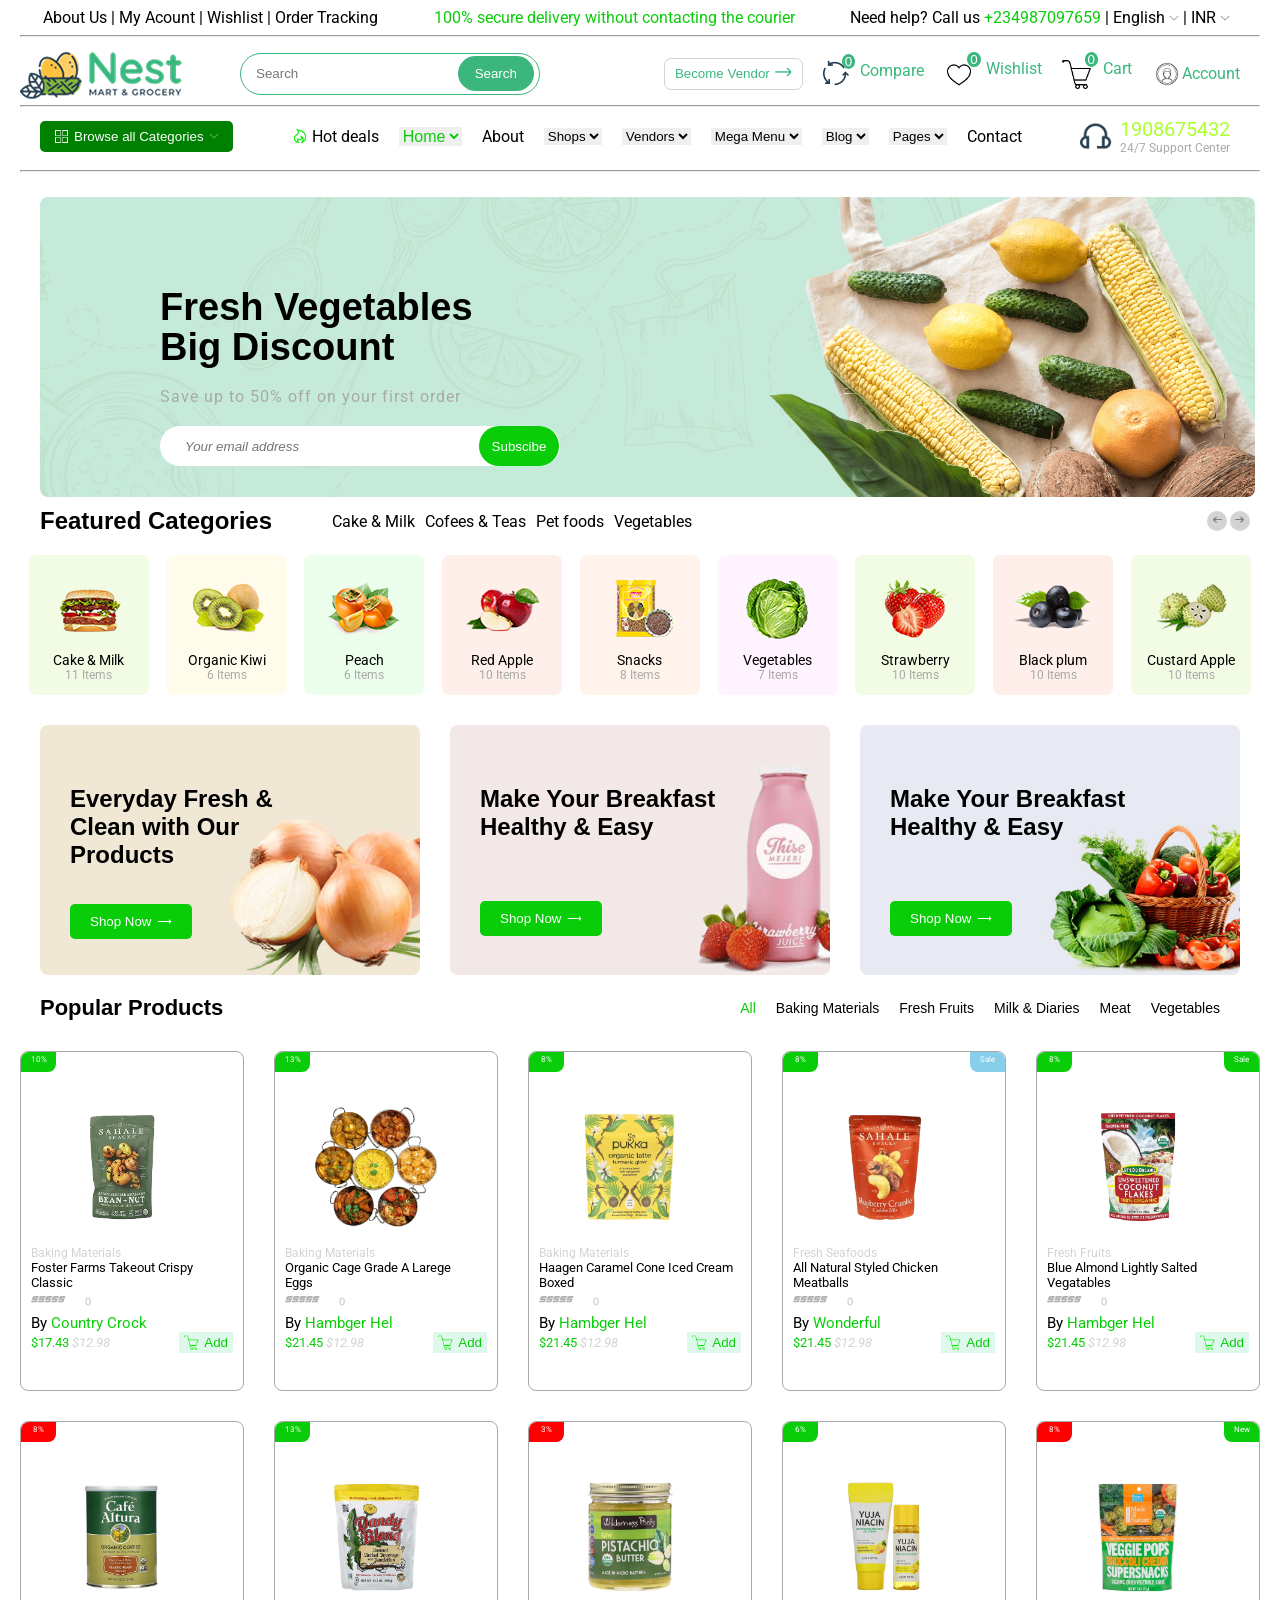
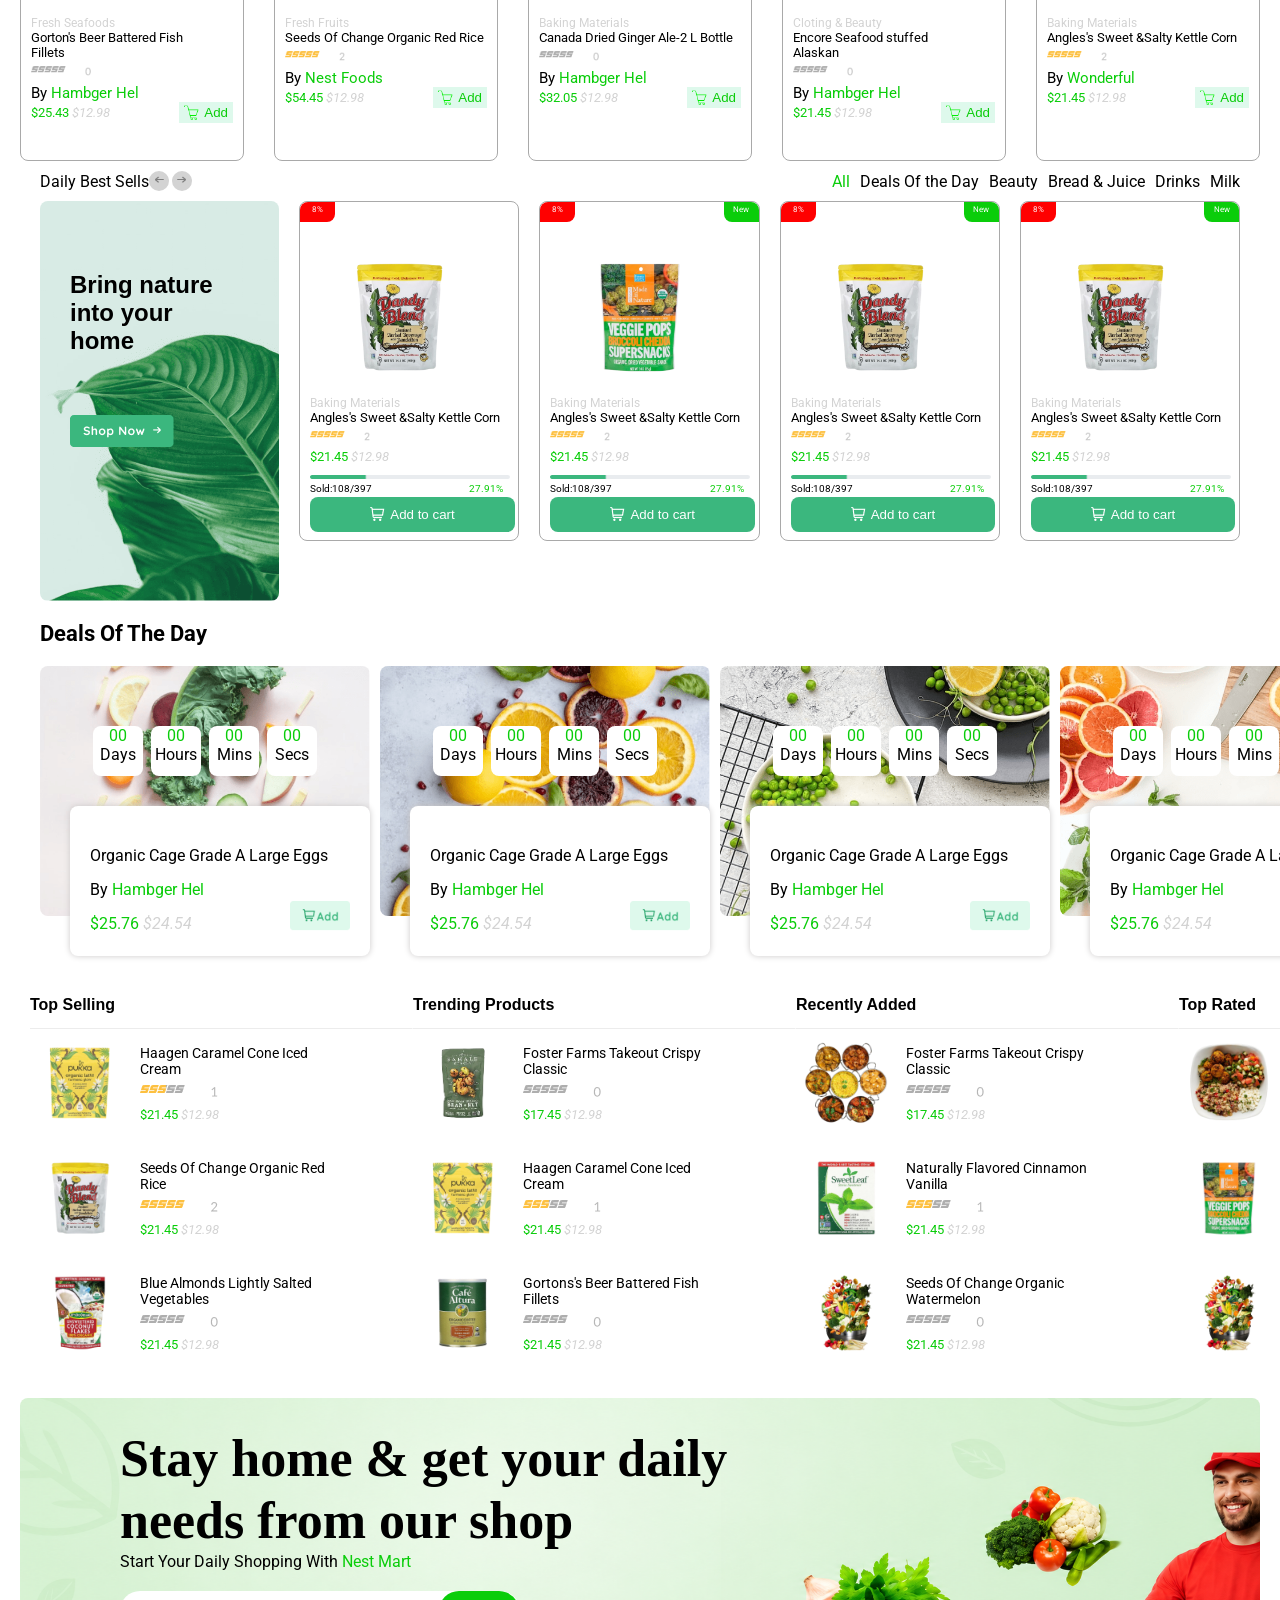
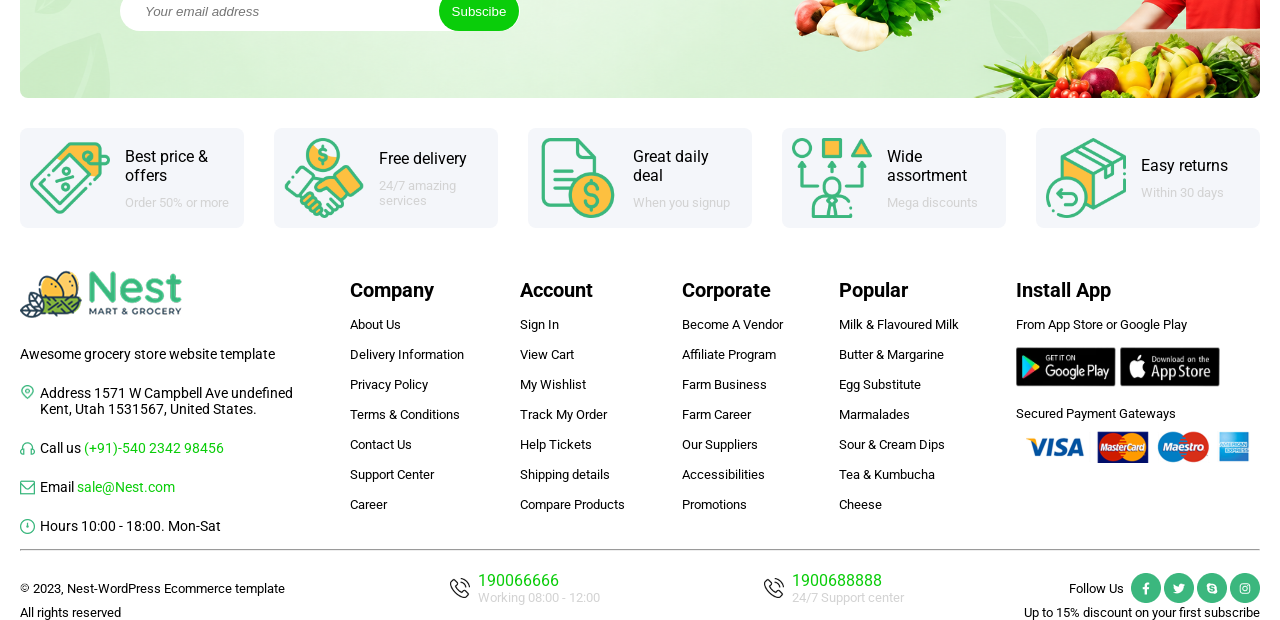
==== commit 6c1ae9b0: "update" ====
--- a/index.html
+++ b/index.html
@@ -81,8 +81,9 @@
 
 
   <nav class="third-nav">
+
+    <button class="square-p-down"> <img class="four-square" src="four-square.png" width="15px" height="15px"> <p>Browse all Categories</p> <img class="down" src="dropdown.png" width="10px" height="10px"></button>
     <div class="p-square">
-      <button class="square-p-down"> <img class="four-square" src="four-square.png" width="15px" height="15px"> <p>Browse all Categories</p> <img class="down" src="dropdown.png" width="10px" height="10px"></button>
 
       <a href="#"><div style="display: flex; align-items: center;
       gap: 3px;">
@@ -90,51 +91,44 @@
       </div>
       </a>
 
-      <a href="#"><div style="display: flex;
-      align-items: center;
-      gap: 4px;">
-        <p>Home</p> <img style=" filter: invert(42%) sepia(93%) saturate(1352%) hue-rotate(87deg) brightness(119%) contrast(119%);" src="dropdown.png" width="10px" height="10px">
-      </div>
-</a>
-
-      <a href="#"><p>About</p></a>
-
-      <a href="#"><div style="display: flex;
-      align-items: center;
-      gap: 4px;">
-        <p>Shop</p> <img src="dropdown.png" width="10px" height="10px">
-      </div>
-</a>
-
-      <a href="#"><div style="display: flex;
-      align-items: center;
-      gap: 4px;">
-        <p>Vendors</p> <img src="dropdown.png" width="10px" height="10px">
-      </div>
-    </a>
-
-      <a href="#"><div style="display: flex;
-      align-items: center;
-      gap: 4px;">
-        <p>Mega Menu</p> <img src="dropdown.png" width="10px" height="10px">
-      </div></a>
-
-      <a href="#"><div style="display: flex;
-      align-items: center;
-      gap: 4px;">
-        <p>Blog</p> <img src="dropdown.png" width="10px" height="10px">
-      </div></a>
-
-      <a href="#"><div style="display: flex;
-      align-items: center;
-      gap: 4px;">
-        <p>Pages</p> <img src="dropdown.png" width="10px" height="10px">
-      </div></a>
+      <select class="home">
+        <option>Home</option>
+        <option></option>
+      </select>
+
+      <a href="#">About</a>
+
+      <select>
+        <option>Shops</option>
+        <option></option>
+      </select>
+
+      <select>
+        <option>Vendors</option>
+        <option></option>
+      </select>
+
+      <select>
+        <option>Mega Menu</option>
+        <option></option>
+      </select>
+
+      <select>
+        <option>Blog</option>
+        <option></option>
+      </select>
+
+      <select>
+        <option>Pages</option>
+        <option></option>
+      </select>
 
       <a href="#">Contact</a>
 
 
     </div>
+     
+     
 
     <div style="display: flex; align-items: center; ">
       <img src="headphone.png" width="40px" height="30px">
--- a/index.css
+++ b/index.css
@@ -164,6 +164,12 @@
   justify-content: space-between;
    padding-right: 50px;
   margin-left: 20px;
+  margin-top: 10px;
+}
+
+.home{
+  color: rgb(10, 205, 10);
+  font-size: 16px;
 }
 
 
@@ -1653,4 +1659,35 @@
   align-items: center;
   justify-content: space-around;
 }
-}+
+.p-square{
+  display: flex; 
+  display: none;
+  align-items: center; 
+  gap: 20px;
+}
+
+.third-nav{
+  display: flex;
+  flex-direction: column;
+  align-items: center;
+  width: 100%;
+  margin-left: 10px;
+  justify-content: space-between;
+   padding-right: 50px;
+  margin-left: 20px;
+  margin-top: 10px;
+}
+
+.square-p-down{
+  display: flex;
+  align-items: center;
+  gap: 5px;
+  padding: 8px 14px;
+  background-color:green;
+  border: none;
+  border-radius: 5px;
+  color: white;
+  margin-bottom: 7px;
+}
+}
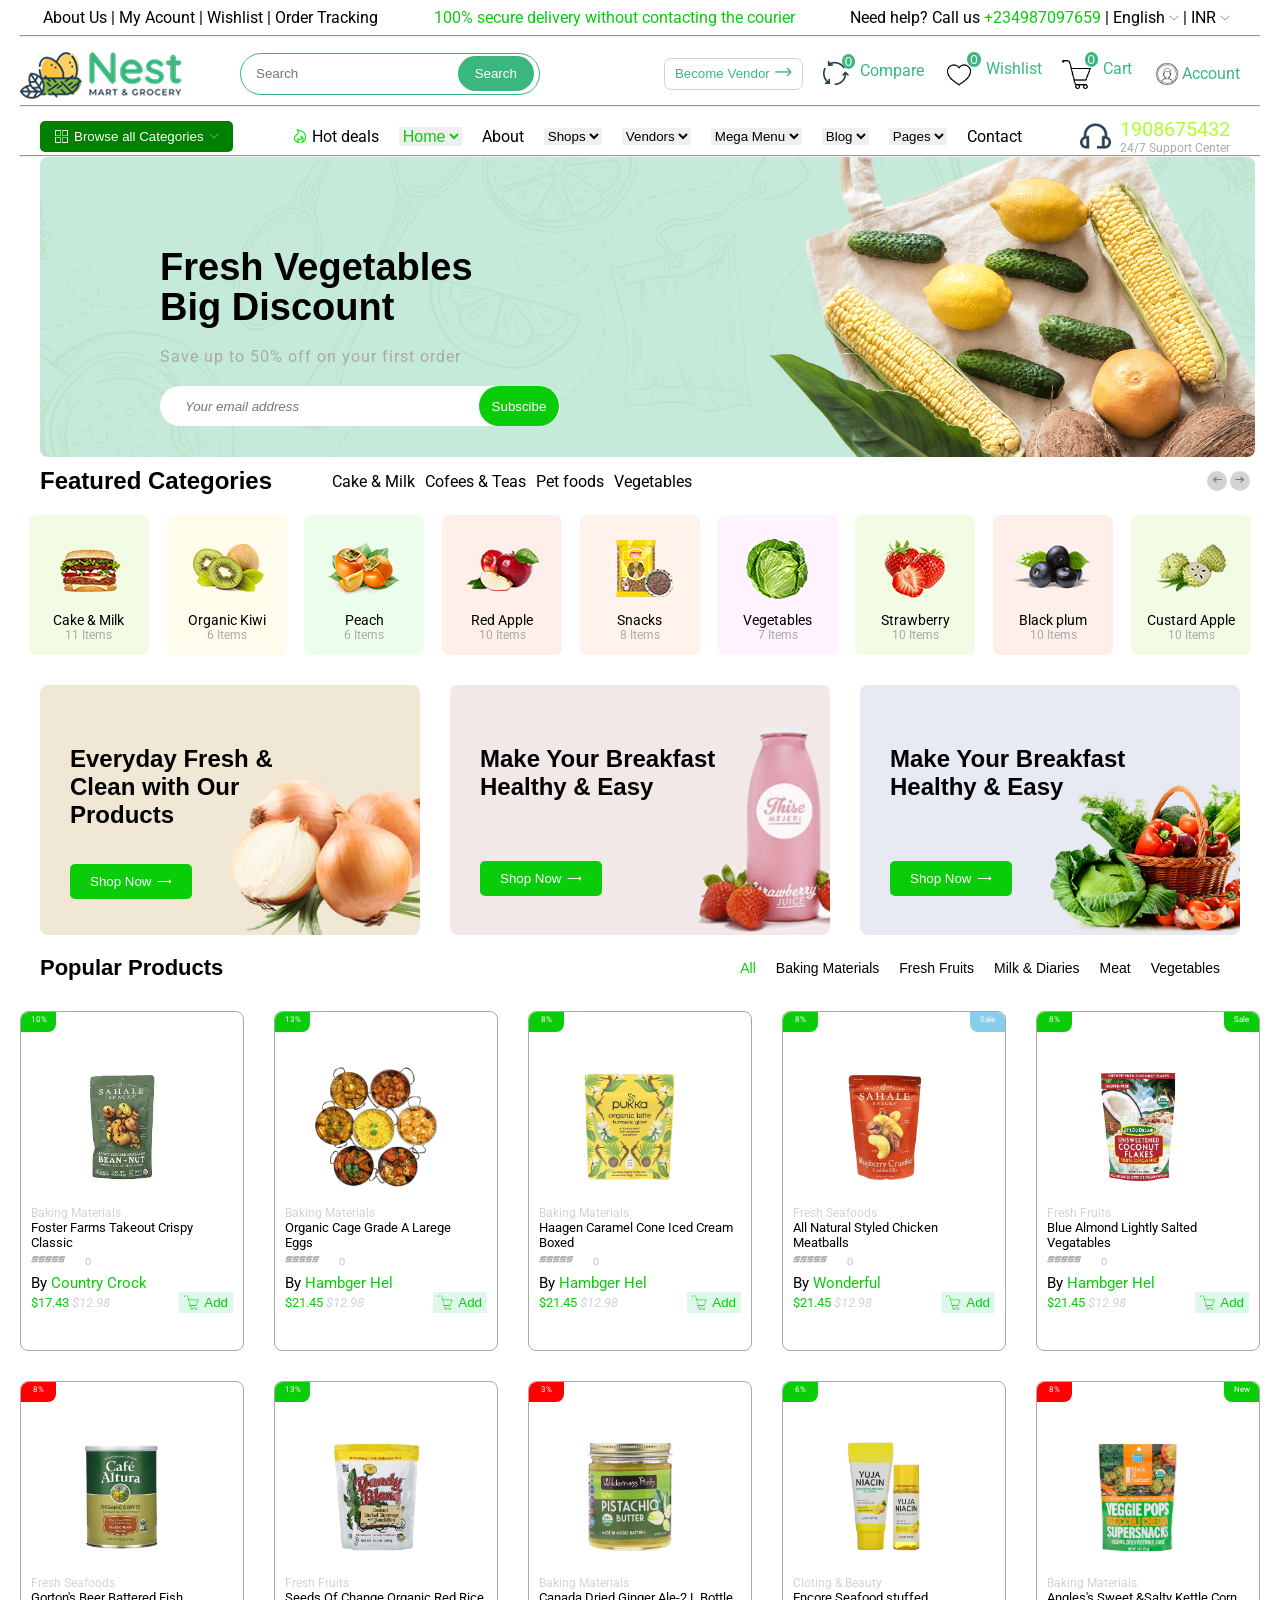
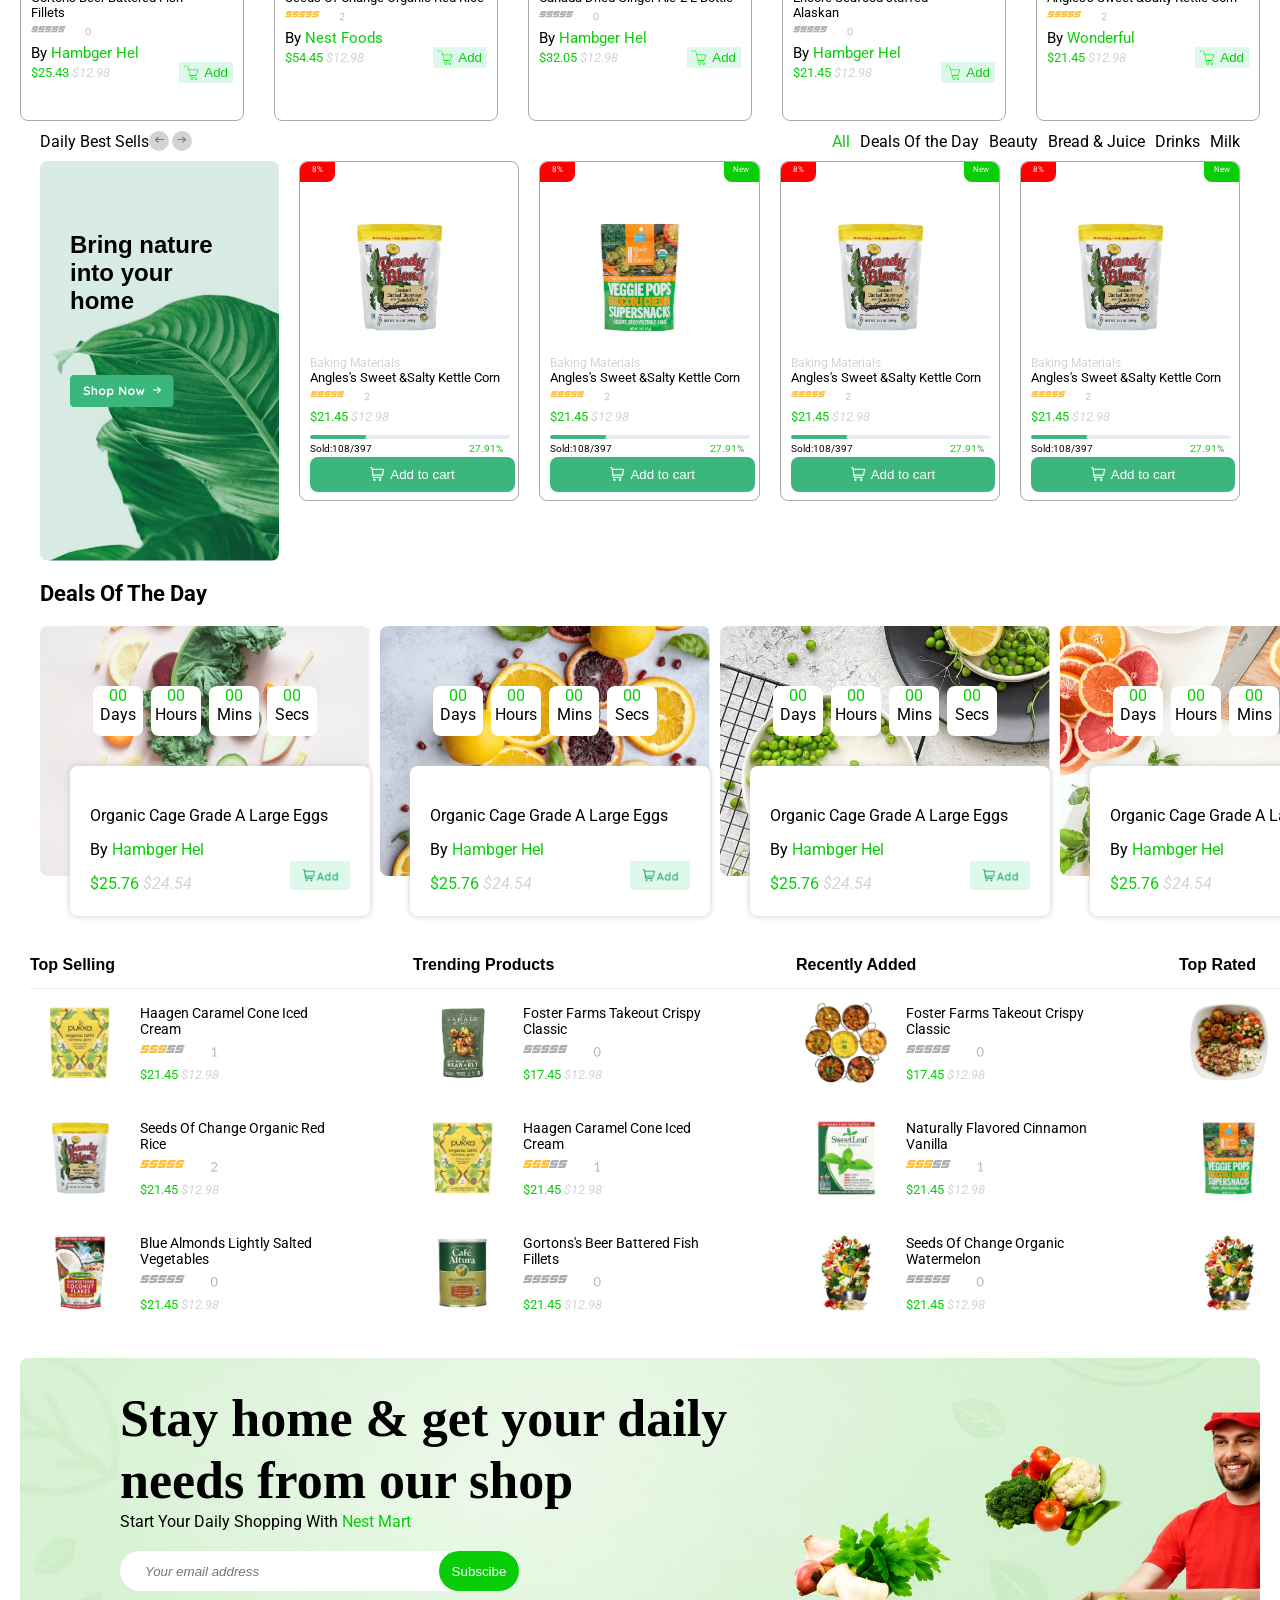
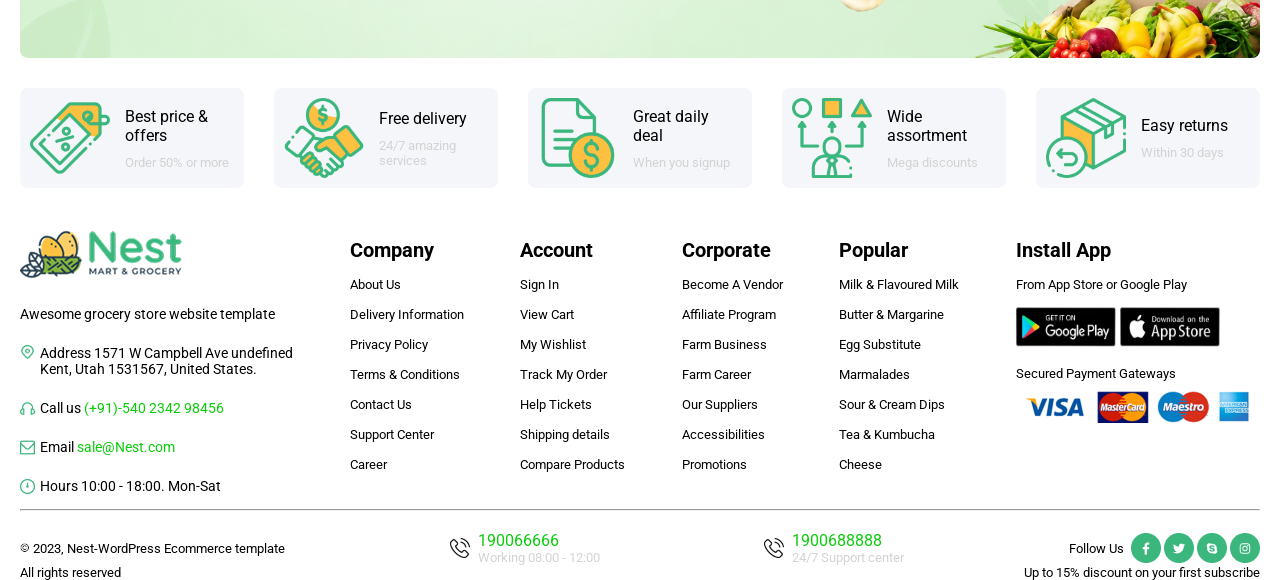
==== commit 1ac411a4: "update" ====
--- a/index.html
+++ b/index.html
@@ -140,7 +140,7 @@
     </div>
   </nav> 
   </header>
-  <hr style="margin-top: 15px; margin-bottom: 25px;">
+  <hr class="second-hr">
 
 
   <div class="green-corn">
@@ -1090,8 +1090,7 @@
   </div>
 
 
-  <div style="display: flex;
-    align-items: center; gap: 7px;">
+  <div class="last">
     <p style="font-size: 13px;">Follow Us</p>
     <div style="display: flex;
     align-items: center; gap: 3px;">
@@ -1104,7 +1103,7 @@
 
 </div>
 
-<div style="display: flex; justify-content: space-between; align-items: center; font-size: 13px;">
+<div class="last-footer">
   <p>All rights reserved</p>
   <p>Up to 15% discount on your first subscribe</p>
 </div>
--- a/index.css
+++ b/index.css
@@ -934,10 +934,18 @@
   margin-top: -20px;
 }
 
+.last-footer{
+  display: flex; justify-content: space-between; align-items: center; font-size: 13px;
+}
 
 .heading{
   font-size: 20px;
   font-weight: bold;
+}
+
+.last{
+  display: flex;
+    align-items: center; gap: 7px;
 }
 
 .company p{
@@ -1690,4 +1698,20 @@
   color: white;
   margin-bottom: 7px;
 }
-}
+
+.second-hr{
+  margin-top: 35px; margin-bottom: 25px;
+}
+
+.last-footer{
+  display: flex;
+  flex-direction: column; justify-content: space-between; align-items: center; font-size: 13px;
+  margin-top: 5px;
+}
+
+.last{
+  display: flex;
+    align-items: center; gap: 7px; margin-top: 5px;
+}
+
+}
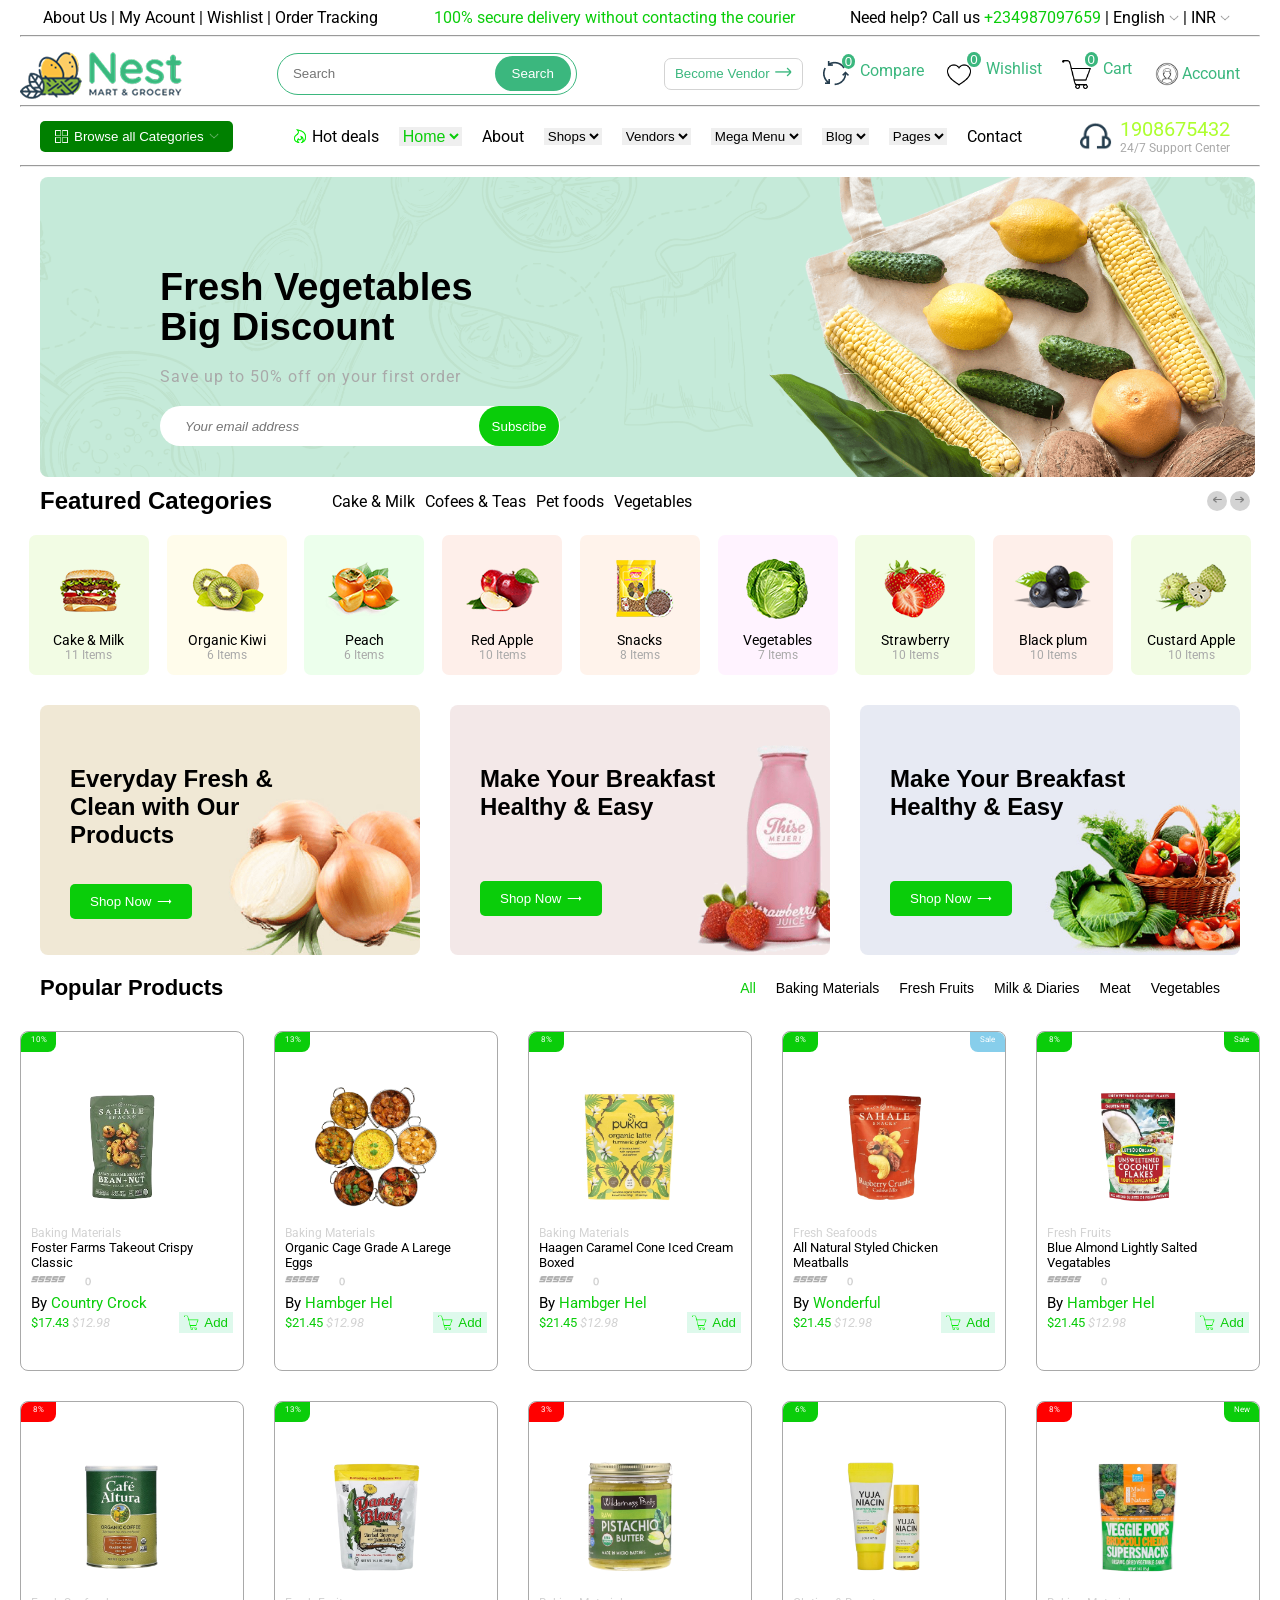
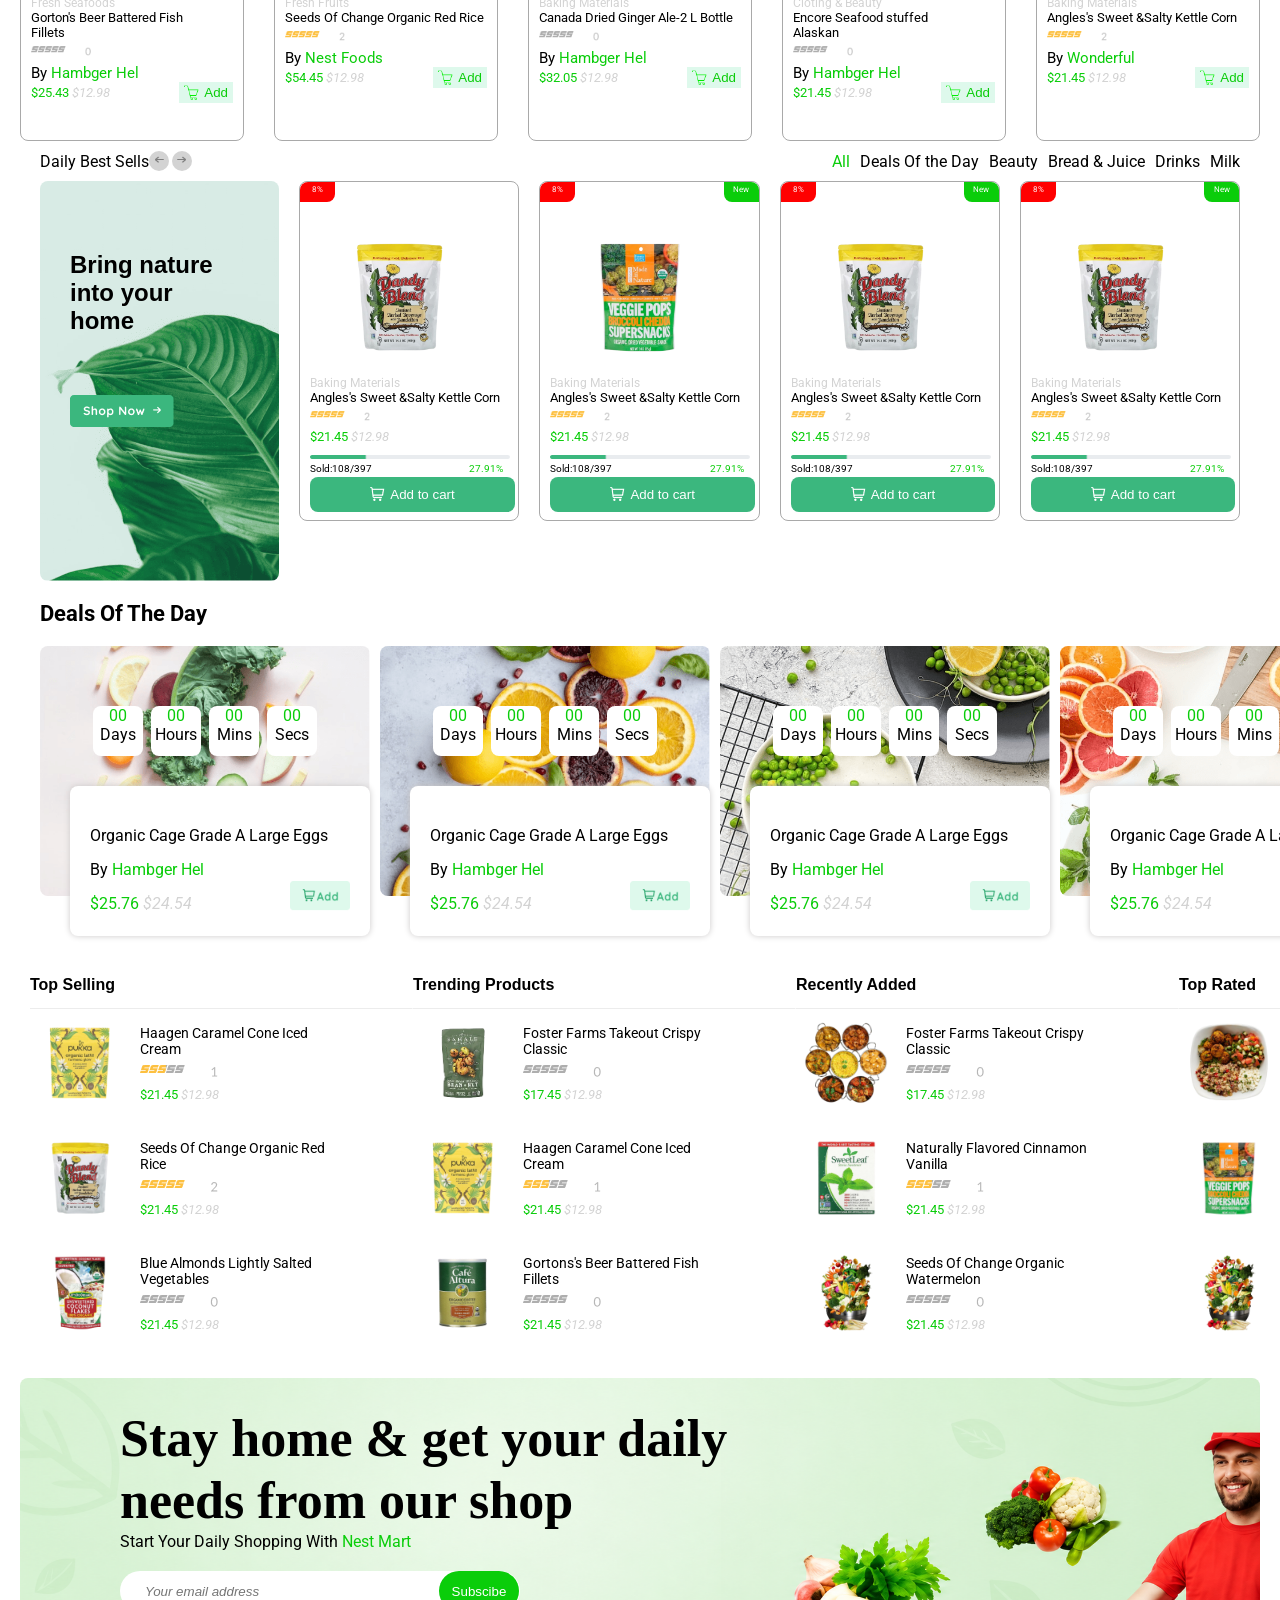
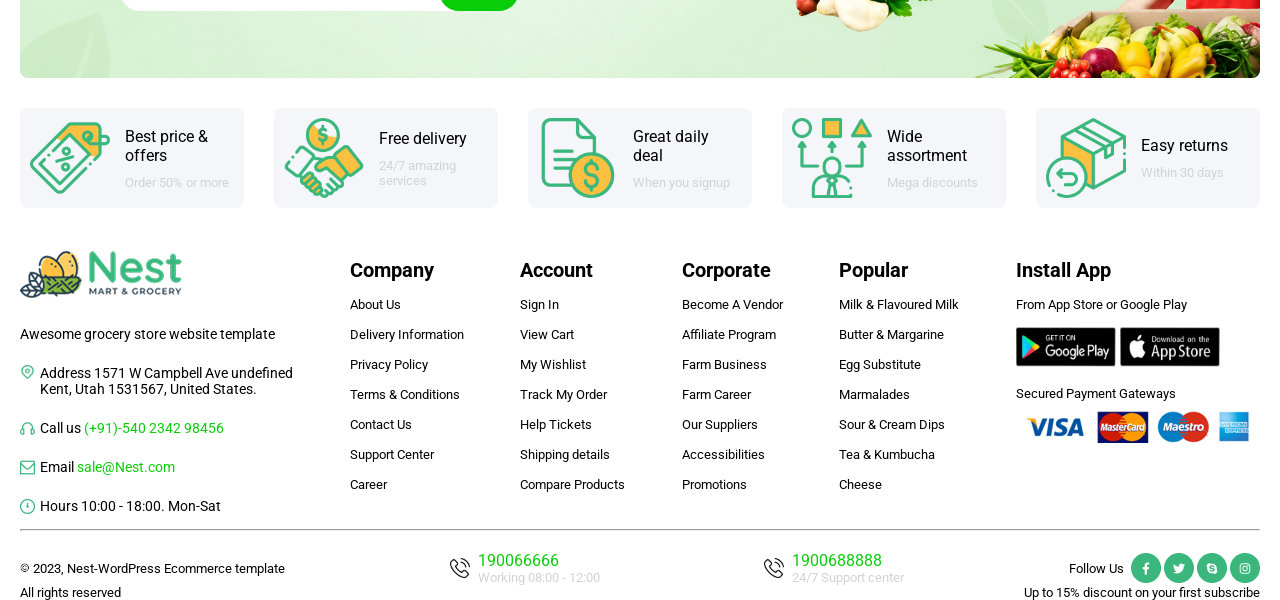
==== commit dfe9bccb: "update" ====
--- a/index.html
+++ b/index.html
@@ -33,15 +33,15 @@
     <div class="second-nav">
 
       <div class="logo">
-        <img src="nest-logo.png"> 
-
-        <form class="search-form">
+        <img src="nest-logo.png">   
+      </div>
+
+      <form class="search-form">
           <input type="search" placeholder="Search" class="search-input">
           <button class="search-btn">Search</button>
         </form>
-      </div>
-
-
+
+      <div class="fawaz">
       <div class="icons">
 
         <button class="become"> <p>Become Vendor</p> <img src="green-arrow.png"></button>
@@ -74,6 +74,12 @@
           
       </div>
 
+      </div>
+
+      <img src="menu.png" class="menu" >
+
+      
+
 
     </div>
     <hr class="first-hr">
@@ -82,7 +88,11 @@
 
   <nav class="third-nav">
 
-    <button class="square-p-down"> <img class="four-square" src="four-square.png" width="15px" height="15px"> <p>Browse all Categories</p> <img class="down" src="dropdown.png" width="10px" height="10px"></button>
+    <div class="v">
+      <button class="square-p-down"> <img class="four-square" src="four-square.png" width="15px" height="15px"> <p>Browse all Categories</p> <img class="down" src="dropdown.png" width="10px" height="10px"></button>
+    </div>
+
+
     <div class="p-square">
 
       <a href="#"><div style="display: flex; align-items: center;
@@ -130,7 +140,7 @@
      
      
 
-    <div style="display: flex; align-items: center; ">
+    <div class="p">
       <img src="headphone.png" width="40px" height="30px">
 
       <div>
--- a/index.css
+++ b/index.css
@@ -123,6 +123,9 @@
   gap: 20px;
 }
 
+.menu{
+  display: none;
+}
 .second-nav{
   display: flex;
   align-items: center;
@@ -165,6 +168,11 @@
    padding-right: 50px;
   margin-left: 20px;
   margin-top: 10px;
+  margin-bottom: 10px;
+}
+.p{
+  display: flex;
+  align-items: center;
 }
 
 .home{
@@ -195,6 +203,7 @@
   padding: 20px 30px;
   margin-left: 20px;
   margin-right: 40px;
+  margin-top: 10px;
  
 }
 
@@ -971,6 +980,7 @@
   width: 100%;
   padding-right: 50px;
   margin-left: 20px;
+  display: none;
 }
 
 .links, .hundred{
@@ -1000,6 +1010,7 @@
 .first-hr{
   margin-top: 5px;
   color: lightgray;
+  display: none;
 }
 
 
@@ -1013,6 +1024,7 @@
 .search-form{
   display: flex;
   align-items: center;
+  display: none;
   gap: 20px;
   width: 200px;
   height: 32px;
@@ -1024,6 +1036,10 @@
  
 }
 
+.v{
+  display: none;
+}
+
 .search-input{
   width: 120px;
   height: 25px;
@@ -1086,17 +1102,23 @@
   gap: 20px;
 }
 
+.menu{
+  display: flex;
+}
 .second-nav{
   display: flex;
-  flex-direction: column;
+  
   align-items: center;
   justify-content: space-between;
   margin-top: 10px;
   padding-right: 20px;
-}
-
+  
+}
+.fawaz{
+  display: none;
+}
 .square-p-down{
-  display: flex;
+  display: none;
   align-items: center;
   gap: 5px;
   padding: 8px 14px;
@@ -1104,6 +1126,7 @@
   border: none;
   border-radius: 5px;
   color: white;
+
 }
 
 .four-square, .down{
@@ -1115,13 +1138,14 @@
 }
 
 .third-nav{
-  display: flex;
+  display: none;
   align-items: center;
   width: 100%;
   margin-left: 10px;
   justify-content: space-between;
    padding-right: 50px;
   margin-left: 20px;
+  
 }
 
 
@@ -1134,6 +1158,10 @@
 }
 .third-nav option{
   border: none;
+}
+
+.p{
+  display: none; align-items: center; 
 }
 
 
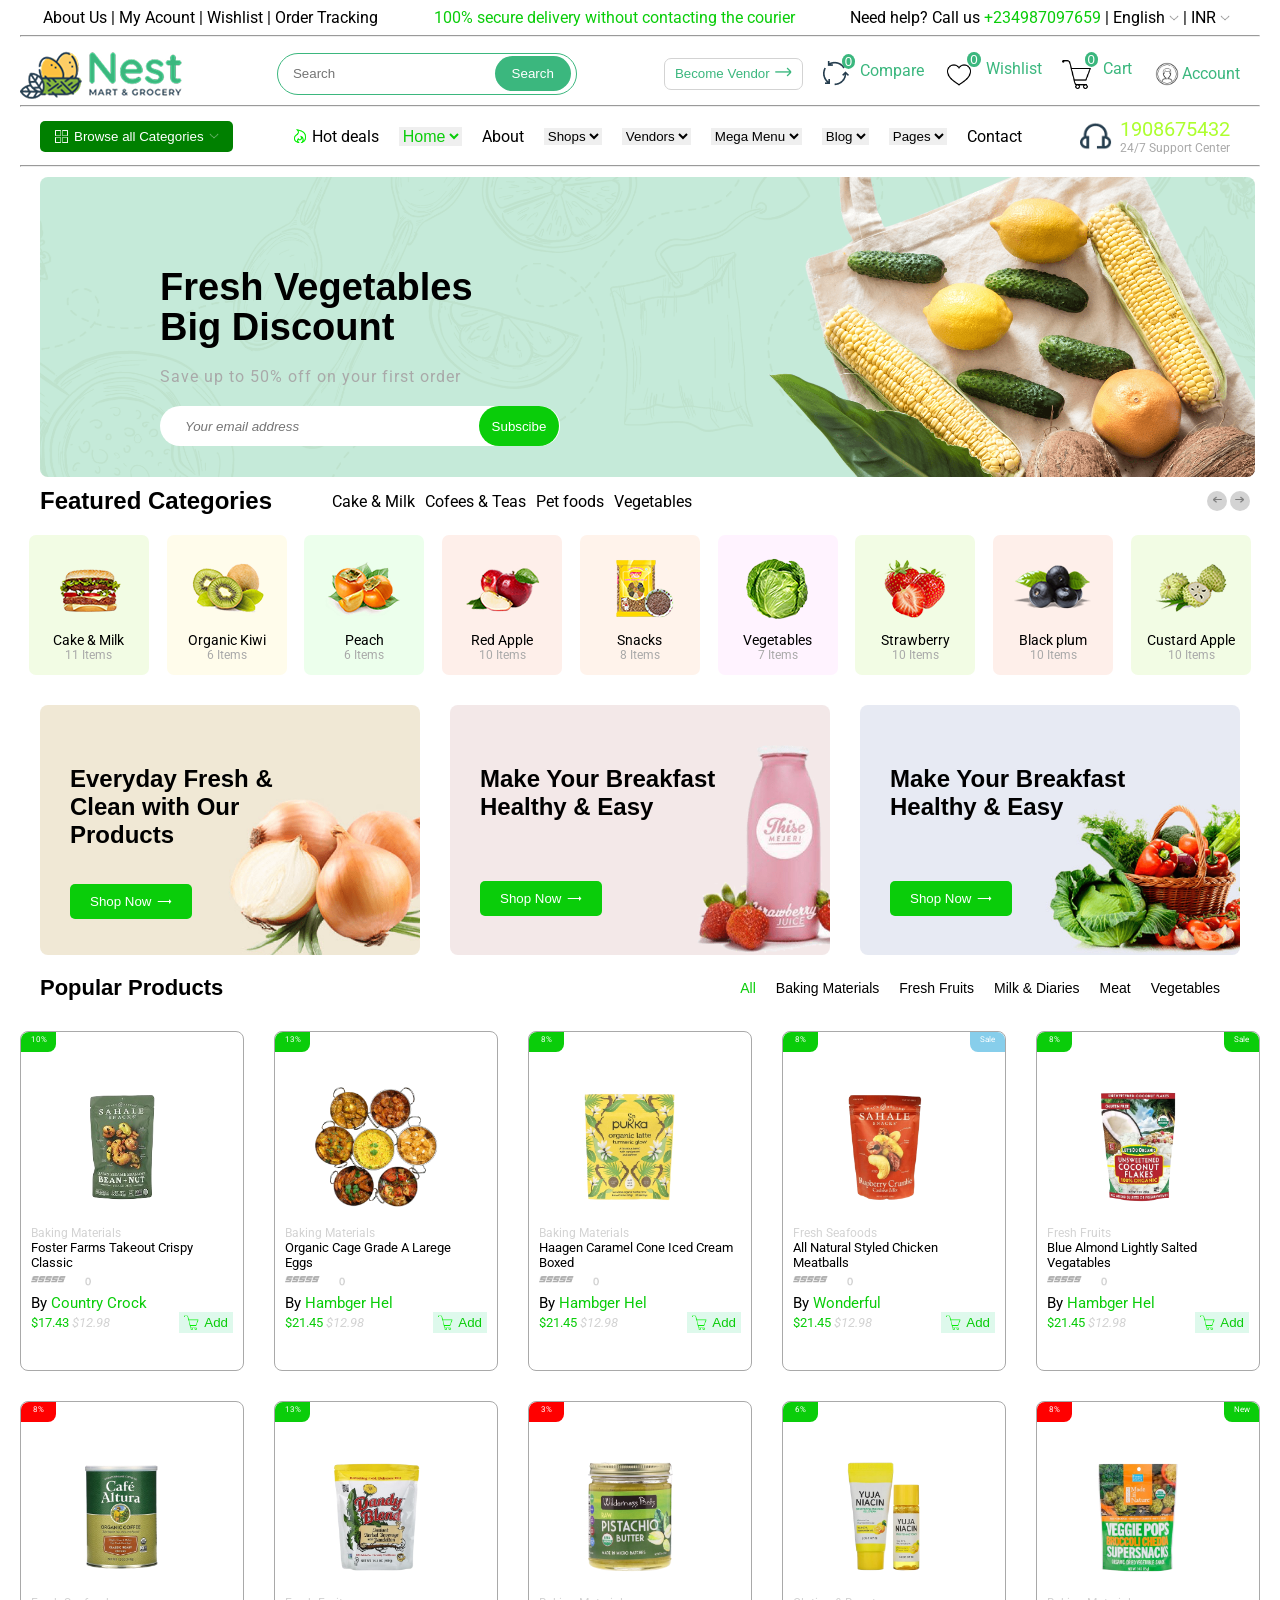
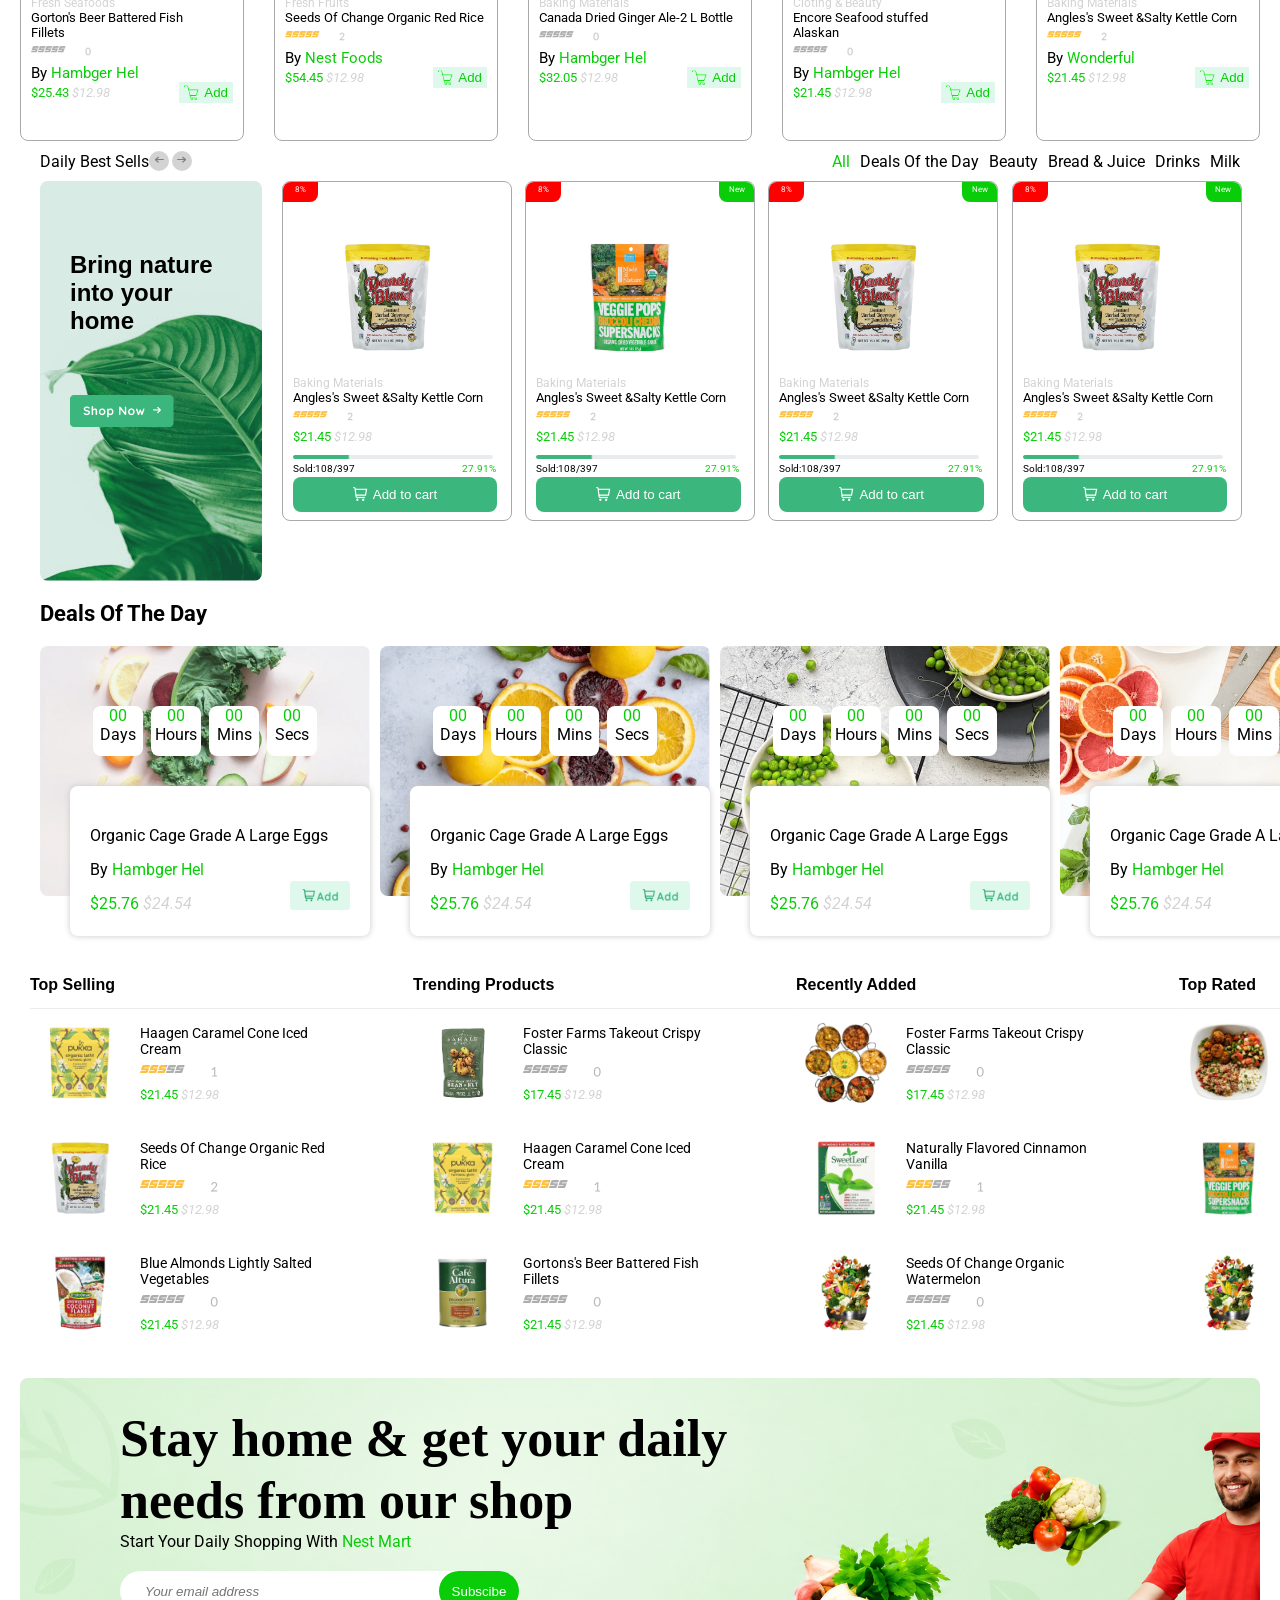
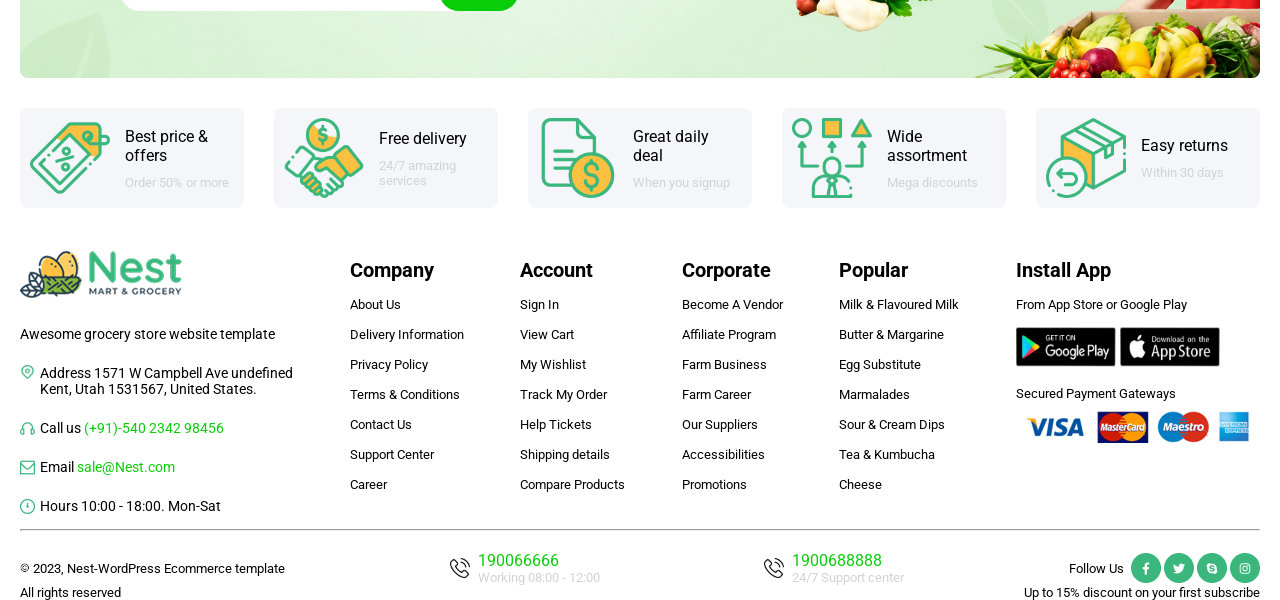
==== commit e29918ef: "update" ====
--- a/index.html
+++ b/index.html
@@ -491,7 +491,9 @@
     <img src="shopnow.png" class="shopnow">
   </div>
 
-  <div class="big" style="margin-top: 0px;">
+<div class="grid">
+
+    <div class="big" style="margin-top: 0px;">
   <div class="two-upper"> 
     <div class="le-small">8%</div>
    <!-- <div class="ri-small">New</div> -->
@@ -577,6 +579,9 @@
     </div>
     <button class="addtocart"> <img src="white-cart.png">Add to cart</button>
  </div>
+  </div>
+
+  
 </div>
 
 
@@ -921,7 +926,7 @@
 
 
 
-<div class="flex">
+<div class="boca">
 
   <div class="delivery">
     <img src="best.png" width="80px" height="80px">
--- a/index.css
+++ b/index.css
@@ -608,6 +608,13 @@
   gap: 30px;
 }
 
+.boca{
+   display: flex;
+  align-items: center;
+  justify-content: space-around;
+  gap: 30px;
+}
+
 .cafe-small{
   width: 35px;
   height: 20px;
@@ -711,11 +718,18 @@
   display: flex;
   align-items: top;
   gap: 20px;
-  justify-content: space-between;
+  
   width: 100%;
   margin-left: 20px;
   padding-right: 40px;
 
+}
+
+.grid{
+  display: grid;
+  width: 90%;
+  grid-template-columns: repeat(auto-fit, minmax(200px, 1fr));
+  gap:15px;
 }
 
 .line{
@@ -1184,7 +1198,7 @@
   font-size: 30px;
   font-family: arial;
   font-weight: bold;
-  margin-left: 10px;
+  margin-left: -10px;
   margin-top: 20px;
   line-height: -0.5px;
   margin-bottom: 10px;
@@ -1193,7 +1207,7 @@
 }
 .save{
   margin-top: -10px;
-  margin-left: 10px;
+  margin-left: -10px;
   color: darkgray;
   letter-spacing: 1px;
 }
@@ -1201,7 +1215,7 @@
   width: 300px;
   /* border: 1px solid black; */
   height: 40px;
-  margin-left: 10px;
+  margin-left: -20px;
   background-color: white;
   border-radius: 20px;
   padding-left: 5px;
@@ -1215,10 +1229,11 @@
   font-style: italic;
   border: none;
   border-radius: 20px;
+  margin-left: -15px;
 }
 .subscribe-btn{
   height: 40px;
-  width: 80px;
+  width: 95px;
   border-radius: 20px;
   margin-left: 10px;
   padding: 7px 10px;
@@ -1291,12 +1306,12 @@
   font-size: 12px;
 }
 
-.featured-goods{
+ .featured-goods{
   display: flex;
   flex-direction: column;
   width: 100%;
   align-items: center;
-  justify-content: space-around;
+  justify-content: space-around; 
   
 
 }
@@ -1453,12 +1468,145 @@
   
 }
 
+.big{
+  width: 160px;
+  height: 300px;
+  border: 1px solid darkgray;
+  background-color: white;
+  
+  margin-top: 30px;
+  border-radius: 8px;
+  
+}
+
+.small{
+   width: 35px;
+  height: 20px;
+  border: none;
+  background-color: rgb(10, 205, 10);
+  border-top-left-radius: 8px;
+  border-bottom-right-radius: 8px;
+  font-size: 8px;
+  color: white;
+  text-align: center;
+  padding-top: 3px;
+  
+}
+
+.bean-nut{
+  align-content: center;
+  width: 100px;
+  height: 100px;
+
+  
+}
+
+.big span{
+  color: rgb(10, 205, 10);
+}
+.gray-dollar{
+  color: lightgray;
+}
+
+.baking{
+  font-size: 12px;
+  color: lightgray;
+  margin-left: 10px;
+}
+
+.foster{
+  font-size: 12px;
+  margin-left: 10px;
+}
+.cart-add{
+  display: flex;
+  align-items: center;
+  gap: 5px;
+  background-color: #DEF9EC;
+  border: none;
+  padding: 3px 5px;
+  margin-right: 10px;
+  cursor: pointer;
+}
+.add{
+  color: rgb(10, 205, 10);
+  
+}
+
+.button-cart{
+  display: flex;
+  align-items: center;
+  justify-content: space-between;
+
+}
+
+.country{
+  font-size: 11px;
+  margin-left: 10px;
+}
+
+.dollar{
+   font-size: 10px;
+  
+  margin-left: 10px;
+  margin-right: 10px;
+}
+
+.two-upper{
+  display: flex;
+  align-items: center;
+  justify-content: space-between;
+}
+
+.left-small{
+  width: 35px;
+  height: 20px;
+  border: none;
+  background-color: rgb(10, 205, 10);
+  border-top-left-radius: 8px;
+  border-bottom-right-radius: 8px;
+  font-size: 8px;
+  color: white;
+  text-align: center;
+  padding-top: 3px;
+}
+
+.right-small{
+   width: 35px;
+  height: 20px;
+  border: none;
+  background-color: skyblue;
+  border-top-right-radius: 8px;
+  border-bottom-left-radius: 8px;
+  font-size: 8px;
+  color: white;
+  text-align: center;
+  padding-top: 3px;
+}
+
+.rig-small{
+   width: 35px;
+  height: 20px;
+  border: none;
+  background-color: rgb(10, 205, 10);
+  border-top-right-radius: 8px;
+  border-bottom-left-radius: 8px;
+  font-size: 8px;
+  color: white;
+  text-align: center;
+  padding-top: 3px;
+}
+
 .flex{
-  display: flex;
+  /* display: flex;
   flex-direction: column;
   align-items: center;
   justify-content: space-around;
-  gap: 30px;
+  gap: 30px; */
+  display: grid;
+  grid-template-columns: 1fr 1fr;
+  
+  
 }
 
 .daily-best{
@@ -1494,7 +1642,49 @@
   width: 100%;
   margin-left: 20px;
   padding-right: 40px;
-
+  
+
+}
+
+.grid{
+   display: grid;
+  grid-template-columns: 1fr 1fr;
+  grid-template-rows: minmax(70px);
+  
+ 
+  
+}
+
+.line{
+  width: 140px;
+  margin-left: 10px;
+}
+
+.sold{
+  display: flex;
+  align-items: center;
+  justify-content: space-between;
+}
+
+.sold p{
+  font-size: 10px;
+  margin-left: 10px;
+  margin-right: 15px;
+}
+
+.addtocart{
+  background-color: #3BB77E;
+  padding: 10px 20px;
+  display: flex;
+  gap: 5px;
+  border: none;
+  margin-left: 10px;
+  margin-top: 3px;
+  border-radius: 8px;
+  color: white;
+  width: 140px;
+  text-align: center;
+  
 }
 
 .flex-item{
@@ -1597,6 +1787,13 @@
   font-size: 14px;
 }
 
+.boca{
+ display: flex;
+  flex-direction: column;
+  align-items: center;
+  justify-content: space-around;
+  gap: 30px;
+}
 
 .selling{
   margin-top: 60px; margin-left: 20px;
@@ -1629,6 +1826,9 @@
 
 }
 
+
+
+
 .sav{
   margin-left: 0px;
 }
@@ -1689,11 +1889,9 @@
 }
 
 .goods{
-   display: flex;
-   flex-direction: column;
-  width: 100%;
-  align-items: center;
-  justify-content: space-around;
+display: grid ;
+grid-template-columns: 1fr 1fr 1fr;
+gap: 3px;
 }
 
 .p-square{
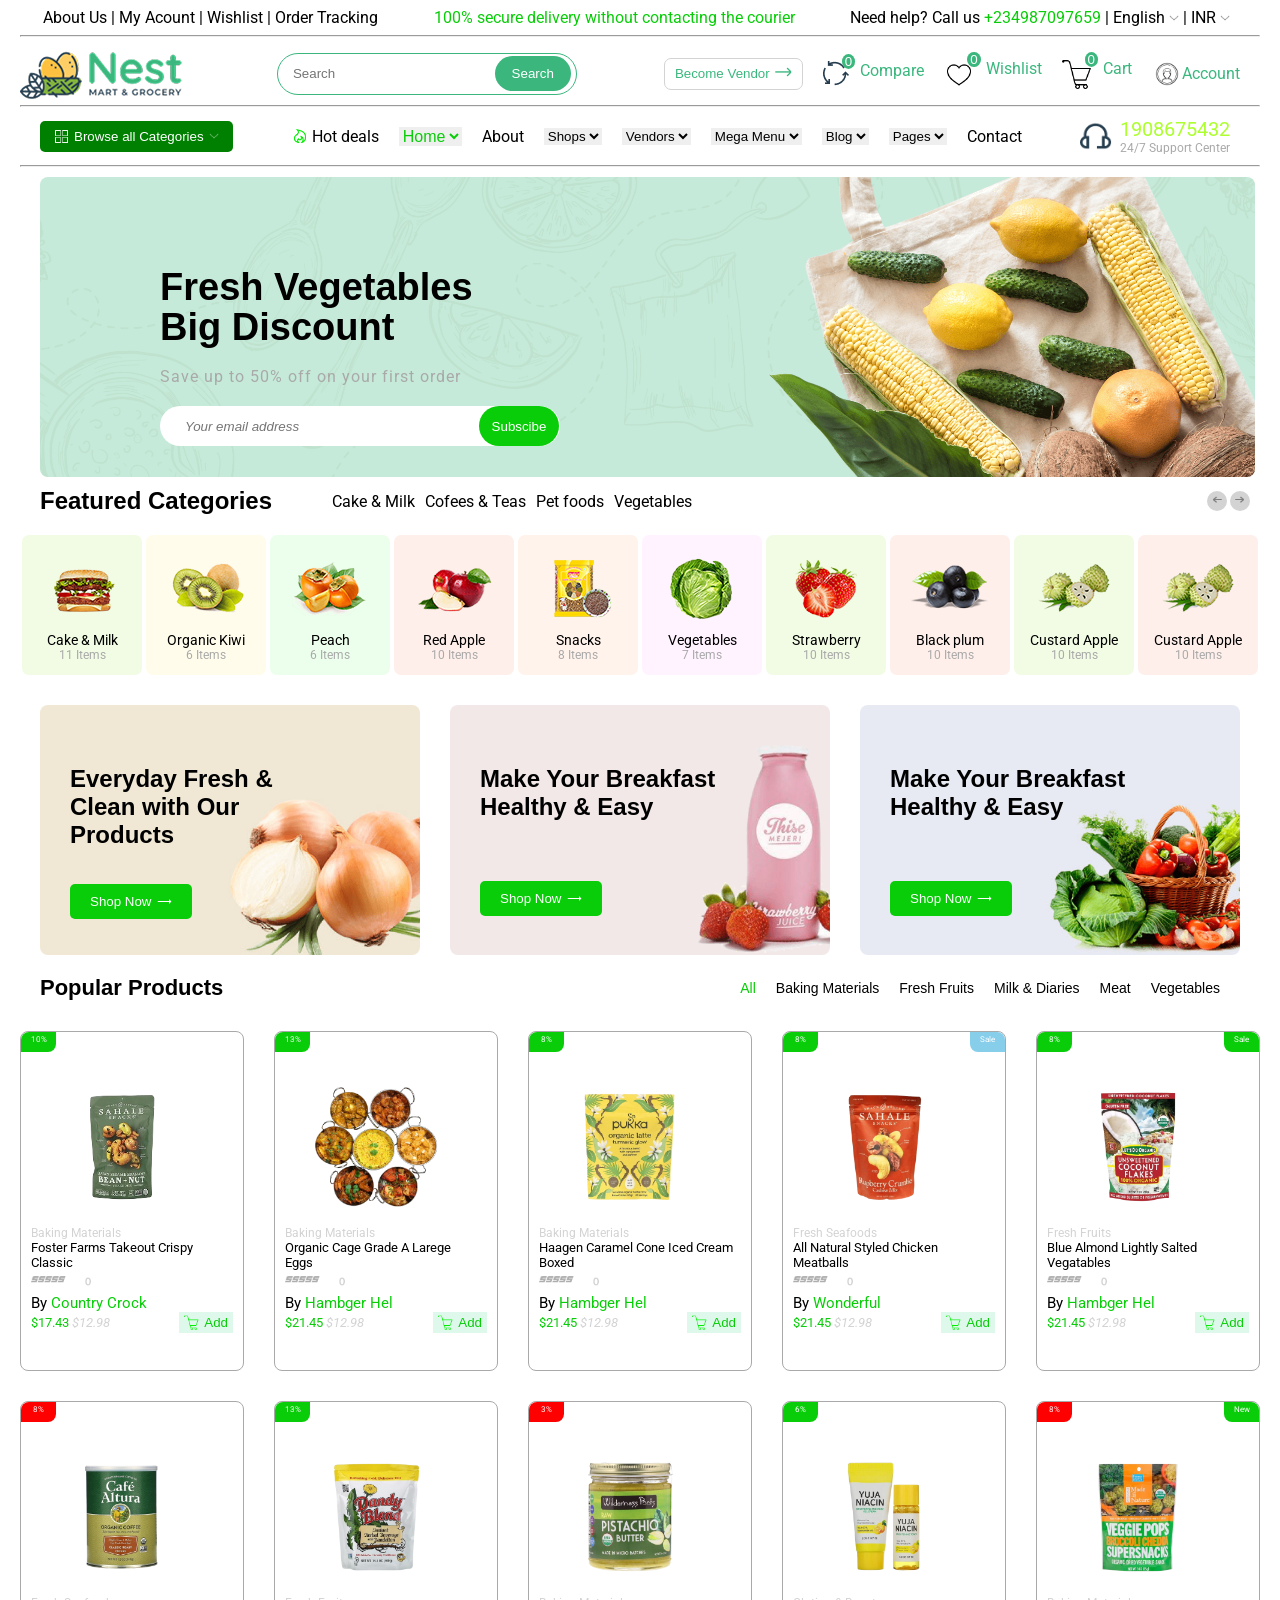
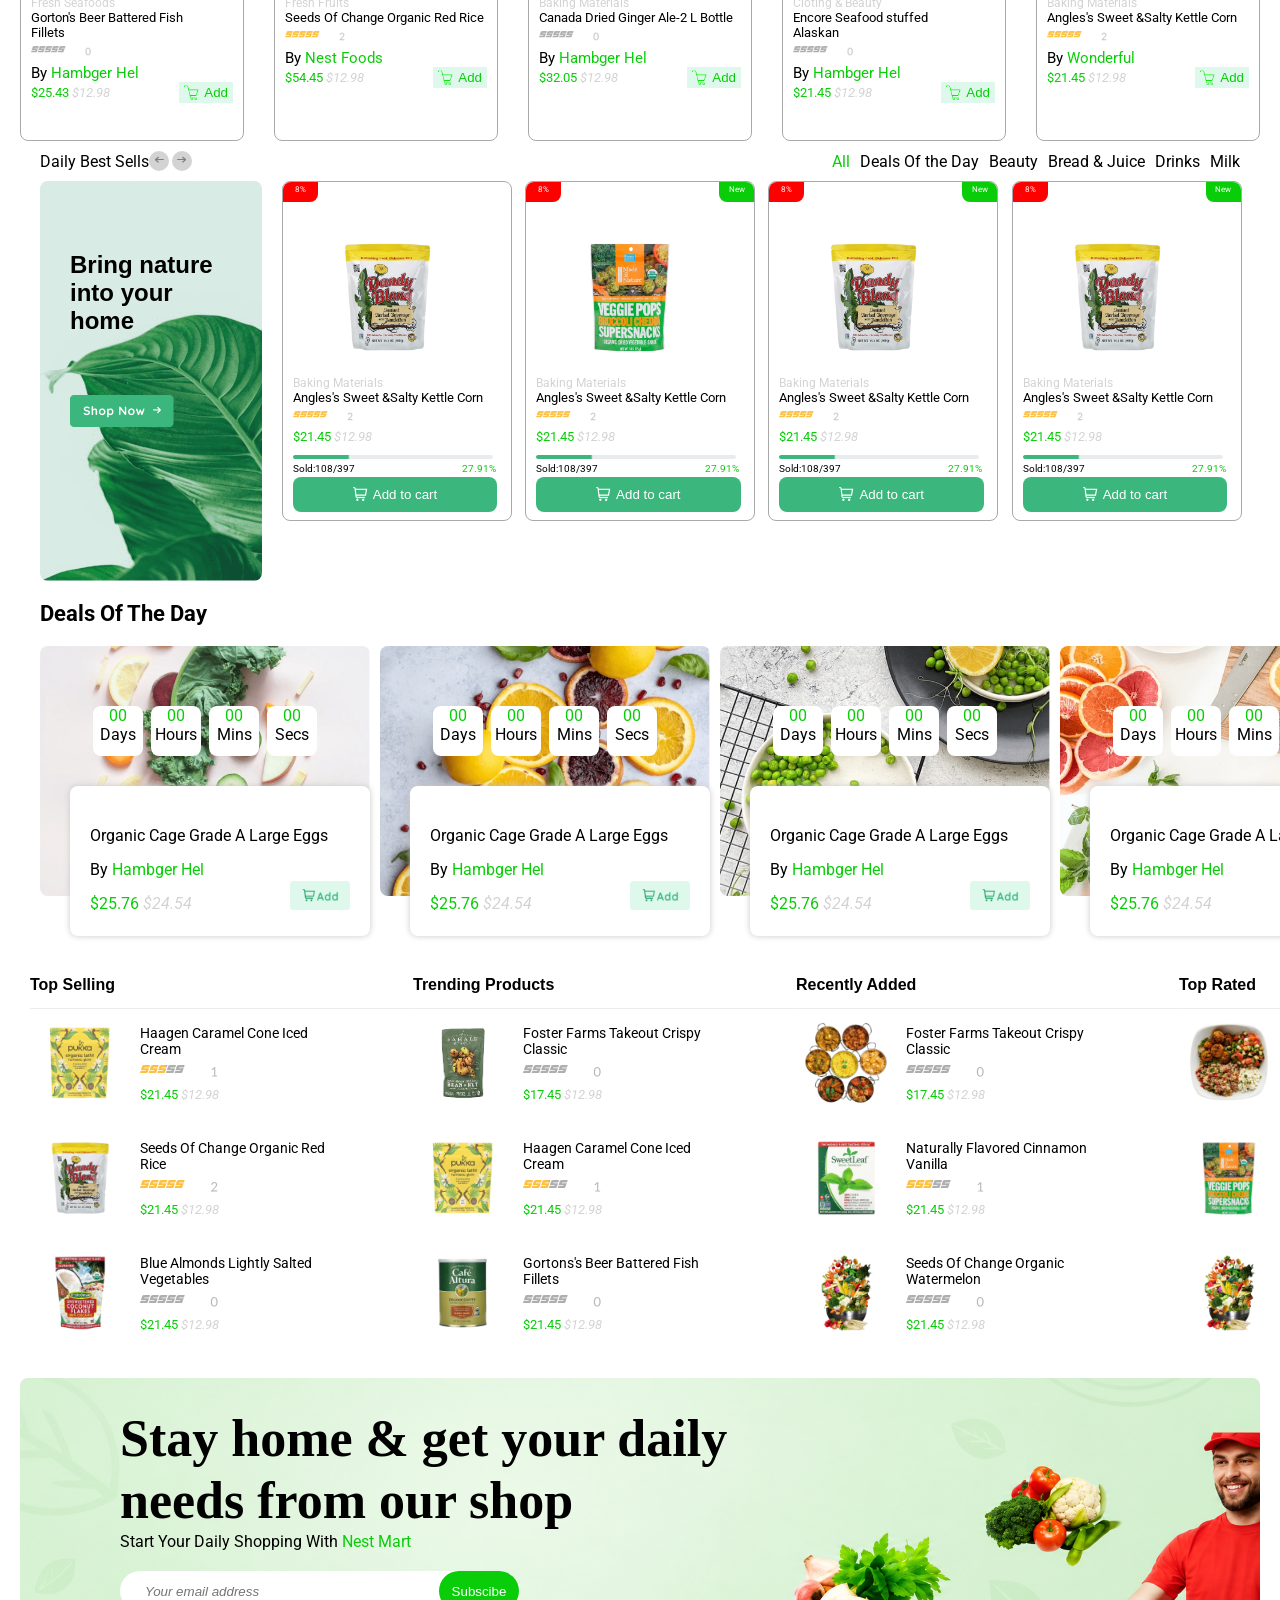
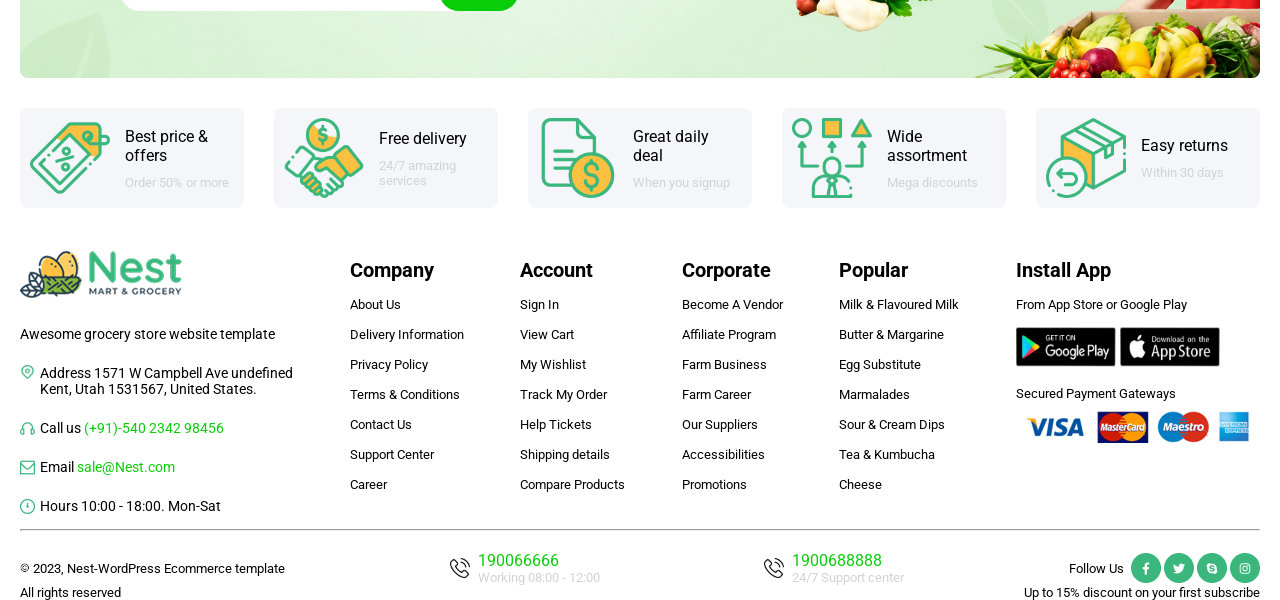
==== commit 807fdeb0: "update" ====
--- a/index.html
+++ b/index.html
@@ -164,7 +164,7 @@
   </div>
 
 
-  <div class="fea">
+ <div class="fea">
 
     <div style="display: flex; align-items: center; gap: 30px;">
       <p class="features">Featured Categories</p>
@@ -238,6 +238,12 @@
     </div>
 
     <div class="custard-apple">
+      <img class="burger" src="custard-apple.png">
+      <p class="cake">Custard Apple</p>
+      <p class="items">10 Items</p>
+    </div>
+
+    <div class="custard-app">
       <img class="burger" src="custard-apple.png">
       <p class="cake">Custard Apple</p>
       <p class="items">10 Items</p>
--- a/index.css
+++ b/index.css
@@ -274,7 +274,7 @@
 }
 
 .burger-cake, .organic-kiwi, .peach-para, .red-apple, .snacks, 
-.cabbage, .strawberry, .black-plum, .custard-apple{
+.cabbage, .strawberry, .black-plum, .custard-apple, .custard-app{
   background-color: #F2FCE4;
   width: 120px;
   height:140px;
@@ -291,7 +291,7 @@
 .peach-para{
   background-color: #ECFFEC;
 }
-.red-apple{
+.red-apple, .custard-app{
   background-color: #FEEFEA;
 }
 .snacks{
@@ -306,6 +306,7 @@
 .black-plum{
   background-color: #FEEFEA;
 }
+
 
 
 .cake{
@@ -783,6 +784,7 @@
   width: 400px;
   height: 250px;
   border-radius: 8px;
+  
 }
 
 .fruit-collection2{
@@ -792,6 +794,7 @@
   width: 400px;
   height: 250px;
   border-radius: 8px;
+
 }
 
 .fruit-collection3{
@@ -983,6 +986,11 @@
 }
 
 
+
+
+
+
+ 
 @media only screen and (max-width:768px){
   .first-nav{
   display: flex;
@@ -1187,11 +1195,7 @@
   width: 100%;
   height: 300px;
   border-radius: 8px;
-  margin-left: -5px;
- 
-  
- 
- 
+  margin-left: -5px; 
 }
 
 .vegetables{
@@ -1213,7 +1217,7 @@
 }
 .email-div{
   width: 300px;
-  /* border: 1px solid black; */
+  
   height: 40px;
   margin-left: -20px;
   background-color: white;
@@ -1223,7 +1227,7 @@
 }
 .email-input{
   width: 200px;
-  /* border: 1px solid black; */
+  
   height: 40px;
   padding-left: 20px;
   font-style: italic;
@@ -1294,6 +1298,9 @@
 .black-plum{
   background-color: #FEEFEA;
 }
+.custard-app{
+  display: none;
+}
 
 
 .cake{
@@ -1322,9 +1329,7 @@
    display: none; 
 }
 
-/* .d{
-  display: flex;
-  gap: 5px; } */
+
 
 
 .card1{
@@ -1598,11 +1603,6 @@
 }
 
 .flex{
-  /* display: flex;
-  flex-direction: column;
-  align-items: center;
-  justify-content: space-around;
-  gap: 30px; */
   display: grid;
   grid-template-columns: 1fr 1fr;
   
@@ -1627,12 +1627,22 @@
   display: flex;
   align-items: center;
   justify-content: space-between;
-  padding-left: 20px;
+  padding-left: 0px;
   padding-right: 20px;
   margin-top: 10px;
   margin-bottom: 10px;
 }
 
+.big-leaf{
+  background-image: url('big-leaf.png');
+  width: 250px;
+  height: 400px;
+  background-position: center;
+  background-size: cover;
+  border-radius: 8px;
+  margin-left: -20px;
+}
+
 .fle{
   display: flex;
   flex-direction: column;
@@ -1644,15 +1654,21 @@
   padding-right: 40px;
   
 
+}
+
+.deal{
+  margin-top: 20px;
+  margin-bottom: 20px;
+  margin-left: 0px;
+  font-size: 22px;
+  font-weight: bold;
 }
 
 .grid{
    display: grid;
   grid-template-columns: 1fr 1fr;
   grid-template-rows: minmax(70px);
-  
- 
-  
+  margin-left: -20px;  
 }
 
 .line{
@@ -1702,6 +1718,7 @@
   width: 300px;
   height: 200px;
   border-radius: 8px;
+
   
 }
 
@@ -1712,6 +1729,7 @@
   width: 300px;
   height: 200px;
   border-radius: 8px;
+  margin-top: 50px;
 }
 
 .fruit-collection3{
@@ -1721,6 +1739,7 @@
   width: 300px;
   height: 200px;
   border-radius: 8px;
+  margin-top: 50px;
 }
 
 .fruit-collection4{
@@ -1730,6 +1749,7 @@
   width: 300px;
   height: 200px;
   border-radius: 8px;
+  margin-top: 50px;
 }
 
 .genius{
@@ -1749,13 +1769,13 @@
 }
 
 .cage{
-  width: 200px;
-  height: 150px;
+  width: 250px;
+  height: 120px;
   box-shadow: 0px 0px 6px rgb(203, 201, 201);
   background-color: white;
   border-radius: 8px;
   padding-left: 10px;
-  margin-left:55px;
+  margin-left:25px;
   margin-bottom: 20px;
   
 }
@@ -1939,5 +1959,654 @@
   display: flex;
     align-items: center; gap: 7px; margin-top: 5px;
 }
-
-}
+}  
+
+
+
+
+
+
+
+/* 
+
+@media only screen and (max-width:1024px){
+  .first-nav{
+  display: flex;
+  flex-direction: column;
+  align-items: center;
+  justify-content: space-between;
+  margin-top: 5px;
+  padding: 3px;
+  width: 100%;
+  padding-right: 50px;
+  margin-left: 20px;
+  display: none;
+  position: static;
+}
+
+.first-hr{
+  margin-top: 5px;
+  color: lightgray;
+  display: none;
+}
+
+
+.logo{
+  display: flex; 
+  align-items: center;
+  gap: 5px;
+  margin-left: 5px;
+}
+
+.search-form{
+  display: flex;
+  align-items: center;
+  display: none;
+  gap: 20px;
+  width: 200px;
+  height: 32px;
+  border-radius: 50px;
+  background-color:none;
+  padding-left: 5px;
+    padding-right:5px ;
+    border: 1px solid #3BB77E;
+ 
+}
+
+.v{
+  display: none;
+}
+
+.icons{
+  display: flex;
+  flex-direction: column-reverse;
+  align-items: center;
+  gap: 20px;
+}
+
+.menu{
+  display: flex;
+}
+.second-nav{
+  display: flex;
+  
+  align-items: center;
+  justify-content: space-between;
+  margin-top: 10px;
+  padding-right: 20px;
+  
+}
+.fawaz{
+  display: none;
+}
+.square-p-down{
+  display: none;
+  align-items: center;
+  gap: 5px;
+  padding: 8px 14px;
+  background-color:green;
+  border: none;
+  border-radius: 5px;
+  color: white;
+
+}
+
+.third-nav{
+  display: flex;
+  align-items: center;
+  width: 100%;
+  margin-left: 10px;
+  justify-content: space-between;
+   padding-right: 50px;
+  margin-left: 20px;
+  margin-top: 10px;
+  margin-bottom: 10px;
+  display: none;
+}
+
+.green-corn{
+  background-image: url('green-corn.png');
+  background-position: center;
+  background-size: cover;
+  background-repeat: no-repeat;
+  width: 100%;
+  height: 300px;
+  border-radius: 8px;
+  margin-left: 2px; 
+}
+
+.vegetables{
+  font-size: 38px;
+  font-family: arial;
+  font-weight: bold;
+  margin-left: 30px;
+  line-height: 40px;
+  padding-top: 70px;
+}
+.save{
+  margin-top: 20px;
+  margin-left: 30px;
+  color: darkgray;
+  letter-spacing: 1px;
+}
+.email-div{
+  width: 400px;
+  height: 40px;
+  margin-left: 30px;
+  background-color: white;
+  border-radius: 20px;
+  padding-left: 5px;
+  margin-top: 20px;
+}
+.email-input{
+  width: 300px;
+  
+  height: 40px;
+  padding-left: 20px;
+  font-style: italic;
+  border: none;
+  border-radius: 20px;
+}
+.subscribe-btn{
+  height: 40px;
+  width: 80px;
+  border-radius: 20px;
+  margin-left: 10px;
+  padding: 7px 10px;
+  background-color: rgb(10, 205, 10);
+  border: none;
+  color: white;
+  cursor: pointer;
+  
+}
+
+.features{
+  font-family: arial;
+  font-weight: bold;
+  font-size: 24px;
+  margin-left: -13px;
+}
+
+.goods{
+   display: grid;
+   grid-template-columns: 1fr 1fr 1fr 1fr 1fr;
+   grid-template-rows: 200px 200px ;
+   gap: 4px;
+  width: 100%;
+ 
+}
+
+.burger-cake, .organic-kiwi, .peach-para, .red-apple, .snacks, 
+.cabbage, .strawberry, .black-plum, .custard-apple{
+  background-color: #F2FCE4;
+  width: 150px;
+  height:170px;
+  align-content: center;
+  margin-top: 20px;
+  text-align: center;
+  border-radius: 7px;
+}
+
+.organic-kiwi{
+background-color: #FFFCEB;
+}
+
+.peach-para{
+  background-color: #ECFFEC;
+}
+.red-apple{
+  background-color: #FEEFEA;
+}
+.snacks{
+  background-color: #FFF3EB;
+}
+.cabbage{
+  background-color:  #FFF3FF;
+}
+.strawberry,.custard-apple{
+  background-color: #F2FCE4;
+}
+.black-plum{
+  background-color: #FEEFEA;
+}
+
+.card1{
+  width: 800px;
+  height: 300px;
+  background-image: url('onions.png');
+  background-position: center;
+  background-size: cover;
+  background-repeat: no-repeat;
+  border-radius: 8px;
+}
+
+.card1 button{
+  display: flex;
+  align-items: center;
+  gap: 5px;
+  background-color: rgb(10, 205, 10);
+  border: none;
+  border-radius: 5px;
+  padding: 10px 20px;
+  color: white;
+  margin-top: 15px;
+  cursor: pointer;
+  margin-left: 15px;
+}
+
+.card1 p{
+  font-size: 22px;
+  font-family: arial;
+  font-weight: bold;
+  padding-top: 60px;
+  padding-bottom: 20px;
+  margin-left: 15px;
+}
+.arrw{
+  filter: brightness(0) invert(1);
+}
+
+.card2{
+  width: 800px;
+  height: 300px;
+  background-image: url('nivea.png');
+  background-position: center;
+  background-size: cover;
+  background-repeat: no-repeat;
+  border-radius: 8px;
+}
+
+
+
+.card2 button{
+  display: flex;
+  align-items: center;
+  gap: 5px;
+  background-color: rgb(10, 205, 10);
+  border: none;
+  border-radius: 5px;
+  padding: 10px 20px;
+  color: white;
+  margin-top: 40px;
+  margin-left: 15px;
+  cursor: pointer;
+}
+
+.card2 p{
+  font-size: 22px;
+  font-family: arial;
+  font-weight: bold;
+  padding-top: 60px;
+  padding-bottom: 20px;
+  margin-left: 30px;
+}
+
+
+.card3{
+  width: 800px;
+  height: 300px;
+  background-image: url('garden.png');
+  background-position: center;
+  background-size: cover;
+  background-repeat: no-repeat;
+  border-radius: 8px;
+}
+.card3 button{
+  display: flex;
+  align-items: center;
+  gap: 5px;
+  background-color: rgb(10, 205, 10);
+  border: none;
+  border-radius: 5px;
+  padding: 10px 20px;
+  color: white;
+  margin-top: 40px;
+  margin-left: 15px;
+  cursor: pointer;
+}
+
+.card3 p{
+  font-size: 22px;
+  font-family: arial;
+  font-weight: bold;
+  padding-top: 60px;
+  padding-bottom: 20px;
+  margin-left: 30px;
+}
+
+.card-container{
+  display: flex;
+  justify-content: space-around;
+  align-items: center;
+  gap: 30px;
+  width: 100%;
+  margin-top: 30px;
+  margin-left: 5px;
+  padding-right: 0px;
+}
+
+.popular-product{
+  display: flex;
+  align-items: center;
+  justify-content: space-between;
+  margin-top: 20px;
+  width: 100%;
+}
+
+.all{
+  display: flex;
+  align-items: center;
+  gap: 20px;
+  font-size: 16px;
+  font-family: arial;
+  margin-right: 0px;
+}
+.pop{
+  font-size: 22px;
+  font-weight: bold;
+  font-family: arial;
+  padding-left: 5px;
+  
+}
+
+.flex{
+  display: grid;
+  grid-template-columns: 1fr 1fr 1fr 1fr; 
+  
+}
+
+.daily-best{
+  display: flex;
+  align-items: center;
+  gap: 10px;
+}
+
+.alif{
+   display: flex;
+  align-items: center;
+  gap: 10px;
+}
+
+
+.daily{
+  display: flex;
+  align-items: center;
+  justify-content: space-between;
+  padding-left: 0px;
+  padding-right: 20px;
+  margin-top: 20px;
+  margin-bottom: 20px;
+}
+
+.fle{
+  display: flex;
+  
+  align-items: top;
+  gap: 20px;
+  
+  width: 100%;
+  margin-left: 20px;
+  padding-right: 40px;
+
+}
+
+.grid{
+  display: grid;
+  width: 90%;
+  grid-template-columns: repeat(auto-fit, minmax(200px, 1fr));
+  gap:15px;
+}
+
+.line{
+  margin-left: 10px;
+}
+
+.sold{
+  display: flex;
+  align-items: center;
+  justify-content: space-between;
+}
+
+.sold p{
+  font-size: 10px;
+  margin-left: 10px;
+  margin-right: 15px;
+}
+
+.addtocart{
+  background-color: #3BB77E;
+  padding: 10px 60px;
+  display: flex;
+  gap: 5px;
+  border: none;
+  margin-left: 10px;
+  margin-top: 3px;
+  border-radius: 8px;
+  color: white;
+  
+}
+
+.deal{
+  margin-top: 20px;
+  margin-bottom: 20px;
+  margin-left: 20px;
+  font-size: 22px;
+  font-weight: bold;
+}
+
+.flex-item{
+  display: grid;
+  gap: 10px;
+  margin-left: 130px;
+  margin-right: 20px;
+}
+
+.fruit-collection1{
+  background-image: url('fruit1.png');
+  background-size:cover;
+  background-position: center;
+  width: 500px;
+  height: 250px;
+  border-radius: 8px;
+  
+}
+
+.fruit-collection2{
+  background-image: url('fruit2.png');
+  background-size:cover;
+  background-position: center;
+  width: 500px;
+  height: 250px;
+  border-radius: 8px;
+  margin-top: 60px;
+
+}
+
+.fruit-collection3{
+  background-image: url('fruit3.png');
+  background-size:cover;
+  background-position: center;
+  width: 500px;
+  height: 250px;
+  border-radius: 8px;
+  margin-top: 60px;
+}
+
+.fruit-collection4{
+  background-image: url('fruit4.png');
+  background-size:cover;
+  background-position: center;
+  width: 500px;
+  height: 250px;
+  border-radius: 8px;
+  margin-top: 60px;
+}
+
+
+
+.genius{
+  width: 60px;
+  height: 60px;
+  background-color: white;
+  border-radius: 8px;
+  text-align: center;
+  padding-top: 5px;
+}
+
+.fruit{
+  display: flex;
+  gap: 8px;
+  justify-content: center;
+  padding-top: 60px;
+}
+
+.cage{
+  width: 400px;
+  height: 150px;
+  box-shadow: 0px 0px 6px rgb(203, 201, 201);
+  background-color: white;
+  border-radius: 8px;
+  padding-left: 20px;
+  margin-left: 45px;
+  
+}
+
+.cage p{
+  font-size: 18px; 
+}
+
+.grade{
+padding-top: 40px;
+ margin-top: 30px;
+}
+.hel, .price, .cage button{
+  padding-top: 5px;
+}
+
+.green-cart{
+  display: flex;
+  align-items: center;
+  justify-content: space-between;
+  padding-right: 20px;
+}
+
+.faruq{
+  display: grid;
+  grid-template-columns: 1fr 1fr;
+  width: 100%;
+  margin-top: 20px;
+}
+
+.far{
+  font-size: 14px;
+}
+
+.man{
+  background-image: url('green-back.png');
+  background-position:center;
+  background-size: cover;
+  width: 100%;
+  height: 300px;
+  border-radius: 8px;
+  padding-left: 10px;
+  padding-right: 10px;
+  margin-top: 20px;
+}
+
+.veg{
+font-family: quicksand;
+font-weight: 700;
+font-size: 52px;
+line-height: 62px;
+letter-spacing: 0%;
+vertical-align: middle;
+margin-left: 30px;
+padding-top: 30px;
+
+}
+
+.sav{
+  margin-left: 30px;
+}
+
+.delivery{
+  background-color: #F4F6FA;
+  width: 270px;
+  height: 100px;
+  display: flex;
+  align-items: center;
+  padding-left: 10px;
+  margin-top: 30px;
+  border-radius: 8px;
+  padding-right: 10px;
+  vertical-align: top;
+  gap: 15px;
+  
+}
+
+.order{
+  margin-top: 10px;
+  font-size: 13px;
+  color:lightgray;
+}
+
+.boca{
+ display: grid;
+ grid-template-columns: 1fr 1fr;
+}
+
+.nest-footer p{
+  font-size: 14px;
+  margin-bottom: 15px;
+  margin-top: 8px;
+
+}
+
+.second-footer{
+  display: flex;
+  flex-direction: column; 
+  align-items: center; 
+  justify-content: space-between; 
+  margin-top: 20px;
+}
+
+.footer{
+  display:grid; 
+  grid-template-columns: 1fr 1fr 1fr;
+  grid-template-rows: 330px 330px;
+  flex-direction: column;
+  justify-content: space-between; margin-top: 50px;
+}
+.nest-footer img{
+  margin-bottom:15px ;
+  margin-top: 8px;
+}
+.nest-footer{
+  margin-top: -20px;
+}
+
+.last-footer{
+  display: flex; flex-direction: column; justify-content: space-between; align-items: center; font-size: 13px;
+}
+
+.heading{
+  font-size: 20px;
+  font-weight: bold;
+}
+
+.last{
+  display: flex;
+    align-items: center; gap: 7px;
+}
+
+.company p{
+font-size: 13px;
+margin-top: 15px;
+}
+
+.odd{
+  margin-top: 0px;
+  font-size: 13px;
+  color:lightgray;
+}
+}  */
